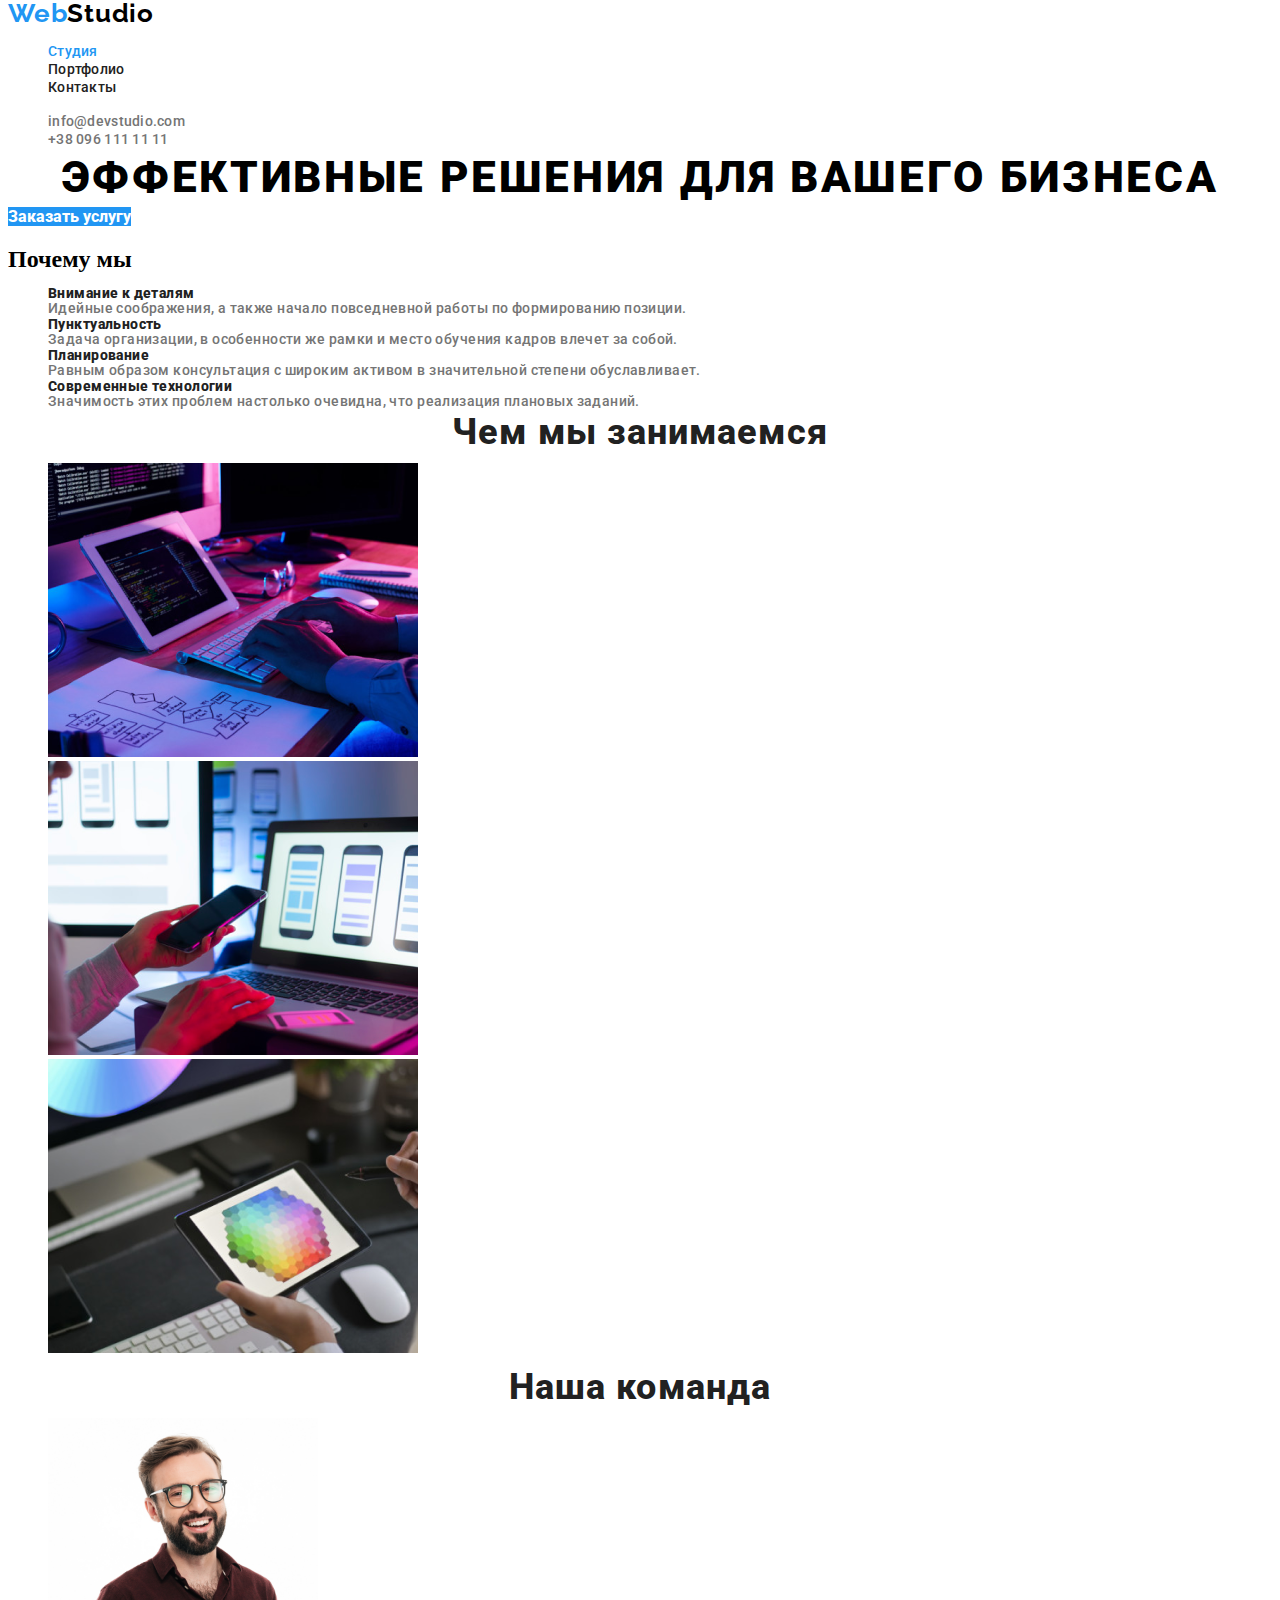
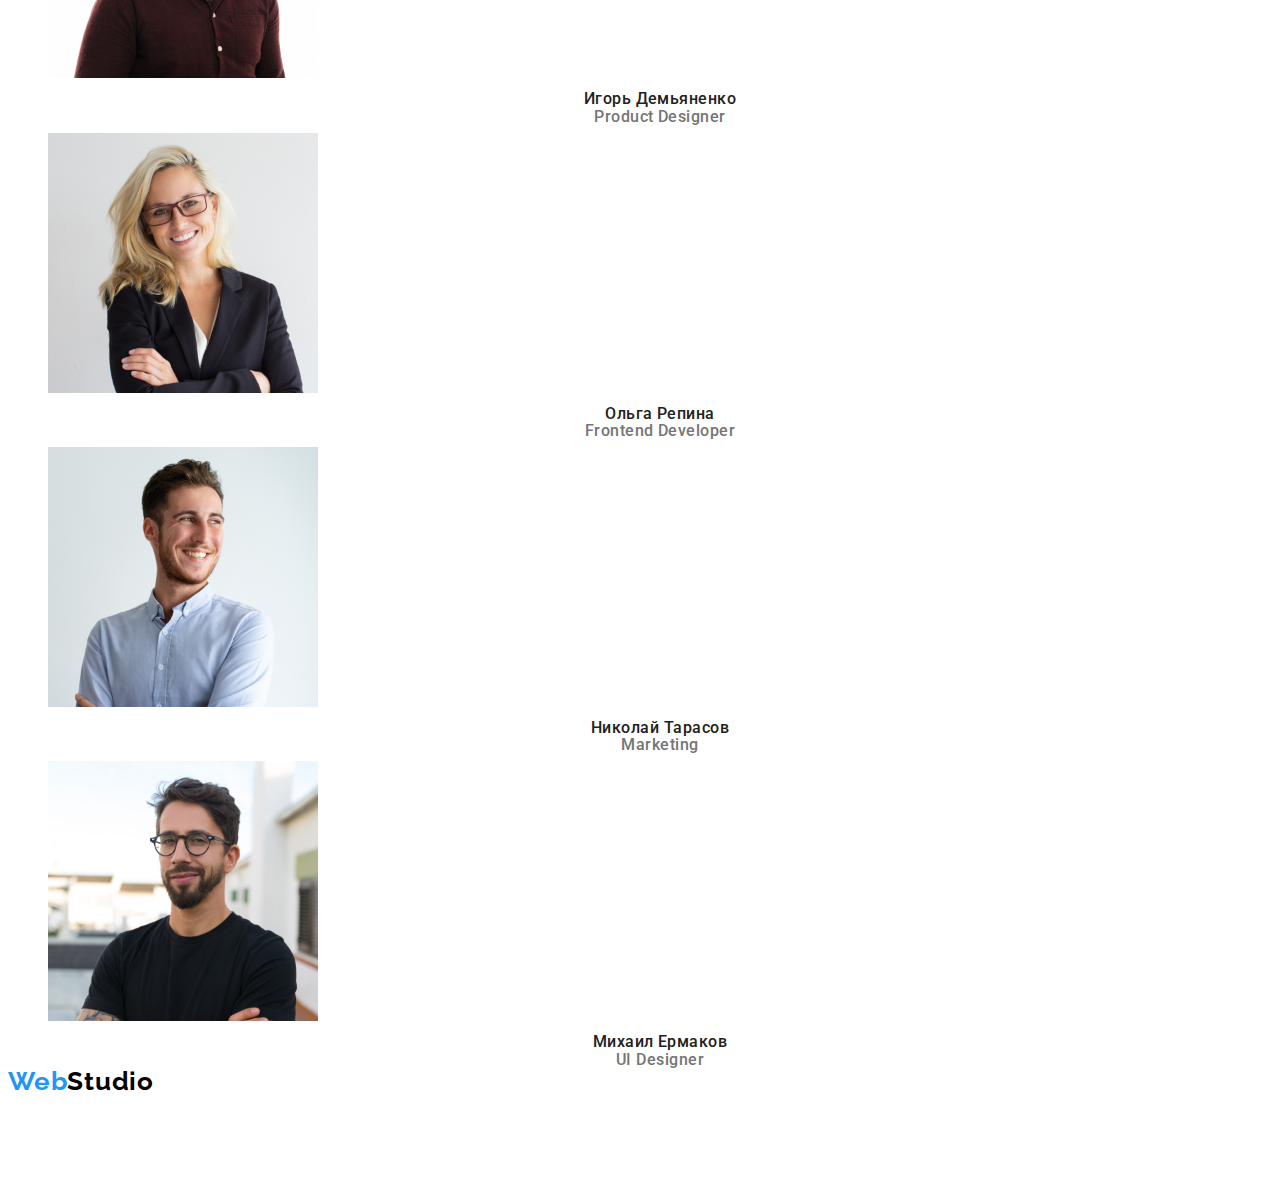
==== index.html @ 5e472668 "Исправляет ошибки хтмл" ====
<!DOCTYPE html>
<html lang="ru">
<head>
    <meta charset="UTF-8">
    <meta name="viewport" content="width=device-width, initial-scale=1.0">
    <title>WebStudio</title>
    <link rel="preconnect" href="https://fonts.gstatic.com">
    <link href="https://fonts.googleapis.com/css2?family=Raleway:wght@700&family=Roboto:wght@500;700;900&display=swap"
        rel="stylesheet">
    <link rel="stylesheet" href="./css/styles.css">
</head>

<body class="body">
    
    <header class="header">
        <nav class="navigation">
        <a href="#" class="logo"> <span class="logo-web">Web</span>Studio</a>
        <ul class="navigation-list">
        <li class="navigation-list-item"><a class="navigation-list-item-link current" href="#">Студия</a></li>
        <li class="navigation-list-item"><a class="navigation-list-item-link" href="./portfolio.html">Портфолио</a></li>
        <li class="navigation-list-item"><a class="navigation-list-item-link" href="#">Контакты</a></li>
    </ul>
    </nav>

        <ul class="contacts-list">
             <li class="contacts-list-item"><a class="contacts-list-item-link" href="mailto:info@devstudio.com">info@devstudio.com</a></li>
             <li class="contacts-list-item"><a class="contacts-list-item-link" href="tel:+380961111111">+38 096 111 11 11</a></li>
        </ul>
        
    </header> 

    <main>
        
        <!--hero-->
        <section class="hero">
            <h1 class="hero-title">Эффективные решения для вашего бизнеса</h1>
            <a class="hero-link button" href="#">Заказать услугу</a>
        </section>

        
        <section class="about">
            <h2 class="about-title">Почему мы</h2>
            <ul class="about-list">
            <li class="about-list-item"> <h3 class="about-list-item-title">Внимание к деталям</h3>
             <p class="about-list-item-discription">Идейные соображения, а также начало повседневной работы по формированию позиции.</p>
            </li>

           <li class="about-list-item"> <h3 class="about-list-item-title">Пунктуальность</h3>
             <p class="about-list-item-discription">Задача организации, в особенности же рамки и место обучения кадров влечет за собой.</p>
            </li>

            <li class="about-list-item"> <h3 class="about-list-item-title">Планирование</h3>
             <p class="about-list-item-discription">Равным образом консультация с широким активом в значительной степени обуславливает.</p>
            </li>

            <li class="about-list-item"> <h3 class="about-list-item-title">Современные технологии</h3>
             <p class="about-list-item-discription">Значимость этих проблем настолько очевидна, что реализация плановых заданий.</p>
            </li>
            </ul>
        </section>

        <!--чем мы занимаемся-->
        <section class="works">
            <h2 class="works-title">Чем мы занимаемся</h2>
        <ul class="works-list">
            <li class="works-list-item"><img src="./img/планшет+клава.png" alt="Человек печатает на клавиатуре" width="370" height="294"></li>
            <li class="works-list-item"><img src="./img/ноут.png" alt="Человек работает с ноутбуком и смартфоном" width="370" height="294"></li>
            <li class="works-list-item"><img src="./img/планшет.png" alt="Человек работает с планшетом" width="370" height="294"></li>
        </ul>
        </section>

        <!--Наша команда-->
        <section class="team">
            <h2 class="team-title">Наша команда</h2>
            <ul class="team-list">
                <li class="team-list-item">
                    <img src="./img/team/ИгорьДемьяненко.jpg" alt="Игорь Демьяненко" width="270" height="260">
                <h3 class="team-member">Игорь Демьяненко</h3>
                <p class="team-member-discriptin">Product Designer</p>
            </li>
                <li class="team-list-item"><img src="./img/team/ОльгаРепина.jpg" alt="Ольга Репина" width="270" height="260">
                <h3 class="team-member">Ольга Репина</h3>
                <p class="team-member-discriptin">Frontend Developer</p>
            </li>
                <li class="team-list-item"><img src="./img/team/НиколайТарасов.jpg" alt="Николай Тарасов" width="270" height="260">
                <h3 class="team-member">Николай Тарасов</h3>
                <p class="team-member-discriptin">Marketing</p>
            </li>
            <li class="team-list-item"><img src="./img/team/МихаилЕрмаков.jpg" alt="Михаил Ермаков" width="270" height="260">
                <h3 class="team-member">Михаил Ермаков</h3>
                <p class="team-member-discriptin">UI Designer</p>
            </li>
            </ul>
        </section>
    </main>

    <footer class="footer">
        <a class="logo" href="#"> <span class="logo-web">Web</span>Studio</a>

        <address class="address">
            <p class="address-discription">г. Киев, пр-т Леси Украинки, 26</p>
            <ul class="address-list">
            <li class="address-list-item"><a class="address-link" href="mailto:info@example.com">info@example.com</a></li>
            <li class="address-list-item"><a class="address-link" href="tel:+380991111111">+38 099 111 11 11</a></li>
            </ul>
    </address>
    </footer>

    
</body>
</html>
---- css/styles.css ----
/*----------------------------------------------Studio------------------*/

.body {
}

ul {
  list-style: none;
}

a {
  text-decoration: none;
}

/*BUTTON*/
.hero-link.button {
  color: #ffffff;
  background-color: #2196f3;
}

.filter-botton {
  font-family: Roboto;
  font-weight: 500;
  font-size: 16px;
  line-height: 1, 62px;
  text-align: center;
  letter-spacing: 0.03em;
  color: #212121;
  background-color: #f5f4fa;
}

.filter-botton:hover,
.filter-botton:focus {
  color: #ffffff;
  background-color: #2196f3;
}
/*---HEADER---*/

.main-header {
}

.navigation {
}

.logo {
  font-family: Raleway;
  font-weight: 700;
  font-size: 26px;
  line-height: 1.19px;
  letter-spacing: 0.03em;
  color: #000000;
}

.logo-web {
  color: #2196f3;
}

.navigation-list {
}

.navigation-list-item {
}

.navigation-list-item-link {
  font-family: Roboto;
  font-weight: 500;
  font-size: 14px;
  line-height: 1.14px;
  letter-spacing: 0.02em;
  color: #212121;
}
.navigation-list-item-link:hover,
.navigation-list-item-link:focus,
.address-link:hover,
.address-link:focus {
  color: #2196f3;
}

.navigation-list-item-link.current {
  color: #2196f3;
}

.contacts-list {
}

.contacts-list-item {
}

.contacts-list-item-link {
  font-family: Roboto;
  font-weight: 500;
  font-size: 14px;
  line-height: 1.14px;
  letter-spacing: 0.02em;
  color: #757575;
}
.contacts-list-item-link:hover,
.contacts-list-item-link:focus {
  color: #2196f3;
}
/*---HEADER END---*/

/*HERO*/
.hero {
}

.hero-title {
  font-family: Roboto;
  font-weight: 900;
  font-size: 44px;
  line-height: 1.36px;

  text-align: center;
  letter-spacing: 0.06em;
  text-transform: uppercase;
  /*color: #ffffff;*/
}

.hero-link {
  font-family: Roboto;
  font-weight: 800;
  font-size: 16px;
  line-height: 1.87px;

  /*color: #ffffff;*/
}
/*HERO END*/

/*ABOUT*/
.about {
}

.about-title {
}

.about-list {
}

.about-list-item {
}

.about-list-item-title {
  font-family: Roboto;
  font-weight: 800;
  font-size: 14px;
  line-height: 1.14px;
  letter-spacing: 0.03em;
  color: #212121;
}

.about-list-item-discription {
  font-family: Roboto;
  font-weight: 500;
  font-size: 14px;
  line-height: 1.71px;
  letter-spacing: 0.03em;
  color: #757575;
}
/*ABOUT END*/

/*---WORKS---*/
.works {
}

.works-title {
  font-family: Roboto;
  font-weight: 800;
  font-size: 36px;
  line-height: 1.16px;
  text-align: center;
  letter-spacing: 0.03em;
  color: #212121;
}

.works-list {
}

.works-list-item {
}
/*---WORKS END---*/

/*---TEAM---*/
.team {
}

.team-title {
  font-family: Roboto;
  font-weight: 800;
  font-size: 36px;
  line-height: 1.17px;
  text-align: center;
  letter-spacing: 0.03em;
  color: #212121;
}

.team-list {
}

.team-list-item {
}

.team-member {
  font-family: Roboto;
  font-weight: 500;
  font-size: 16px;
  line-height: 1.19px;
  text-align: center;
  letter-spacing: 0.03em;
  color: #212121;
}

.team-member-discriptin {
  font-family: Roboto;
  font-weight: 500;
  font-size: 16px;
  line-height: 1.19px;
  text-align: center;
  letter-spacing: 0.03em;
  color: #757575;
}
/*---TEAM END---*/

/*---FOOTER---*/

.footer {
}

.address {
}

.address-discription {
  font-family: Roboto;
  font-weight: 500;
  font-size: 14px;
  line-height: 1.71px;
  letter-spacing: 0.03em;
  color: #ffffff;
}

.address-list {
}

.address-list-item {
}

.address-link {
  font-family: Roboto;
  font-weight: 500;
  font-size: 14px;
  line-height: 1.71pxpx;
  letter-spacing: 0.03em;
  color: rgba(255, 255, 255, 0.6);
}
/*---FOOTER END---*/

/*----------------------------------------------STUDIO END------------------*/

/*-----------------------------------PORTFOLIO--------------------*/

/*--PROJECTS--*/

.projects-list {
}

.projects-list-item {
}

.projects-list-title {
  font-family: Roboto;
  font-weight: 800;
  font-size: 18px;
  line-height: 2px;
  letter-spacing: 0.06em;

  color: #212121;
}

.projects-list-discription {
  font-family: Roboto;
  font-weight: 500;
  font-size: 16px;
  line-height: 1.87px;
  letter-spacing: 0.03em;

  color: #757575;
}
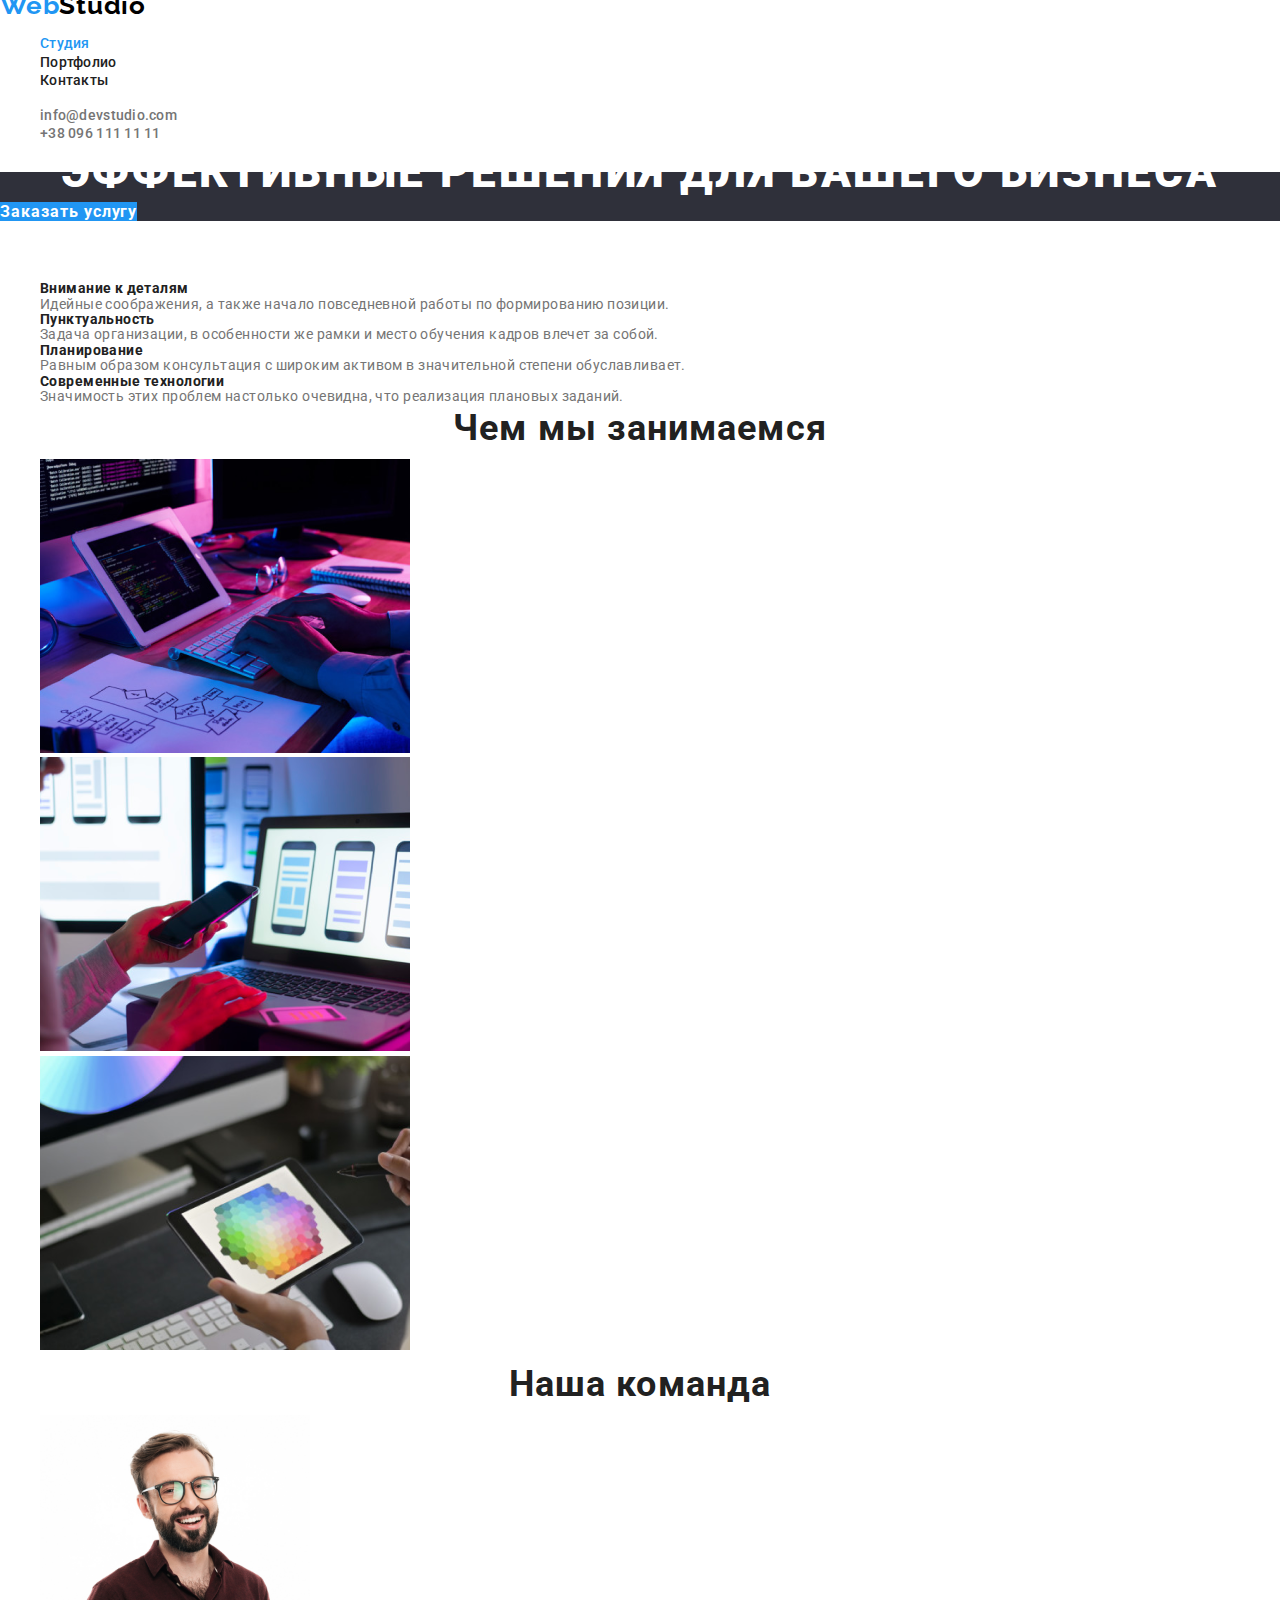
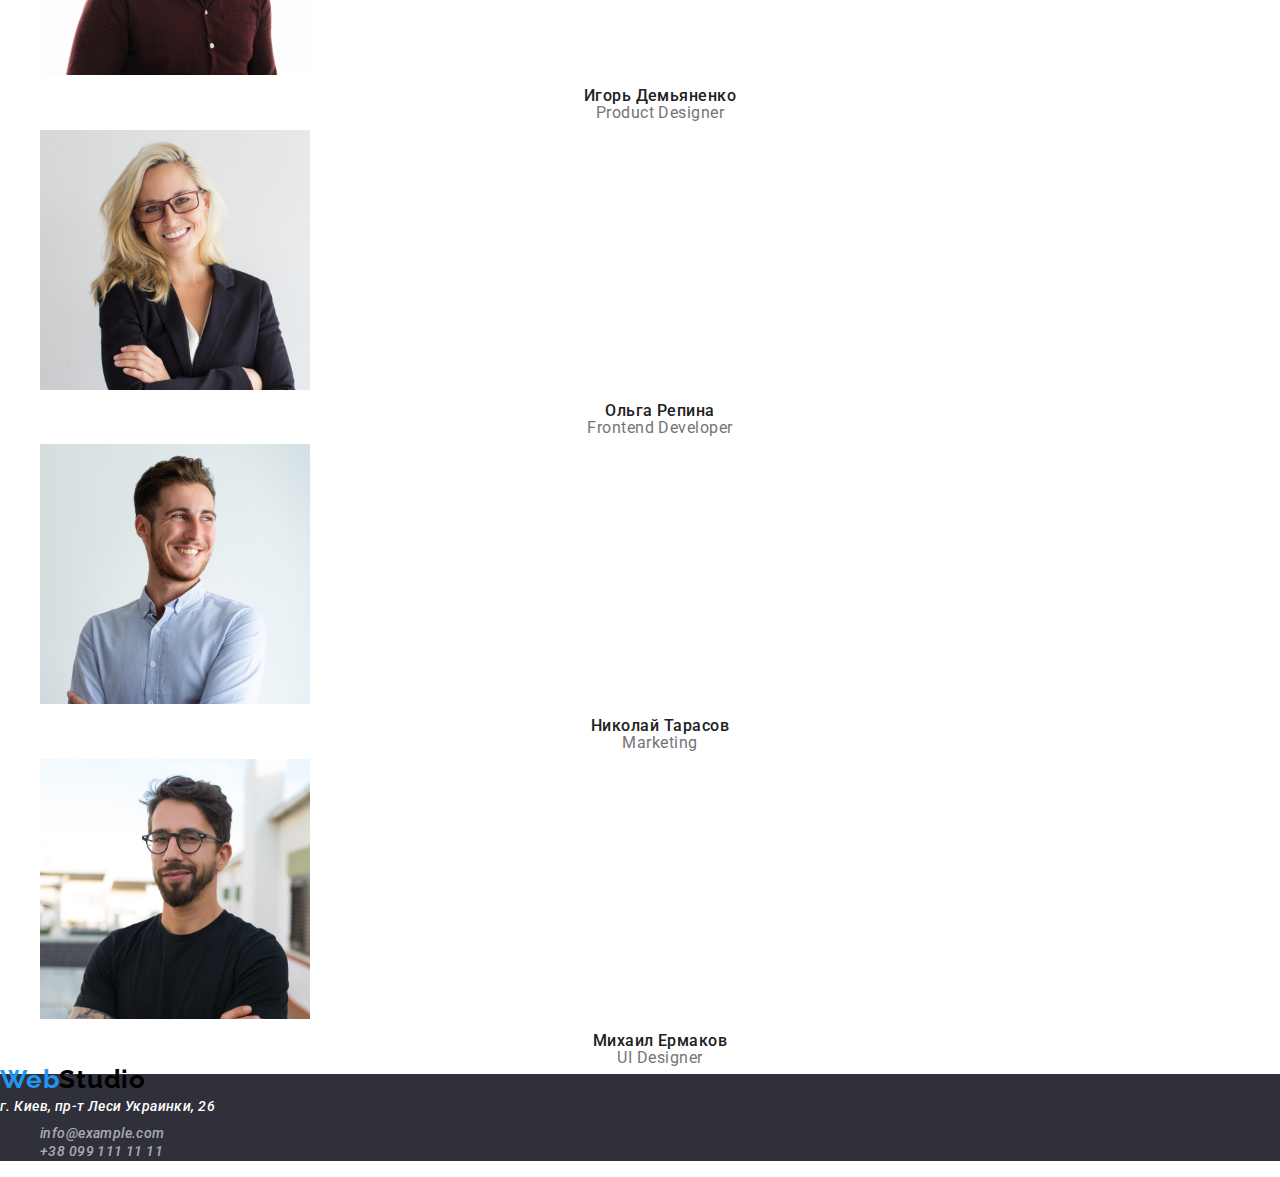
==== commit d75a2971: "Правка 1" ====
--- a/index.html
+++ b/index.html
@@ -8,6 +8,7 @@
     <link href="https://fonts.googleapis.com/css2?family=Raleway:wght@700&family=Roboto:wght@500;700;900&display=swap"
         rel="stylesheet">
     <link rel="stylesheet" href="./css/styles.css">
+    <link rel="stylesheet" href="https://cdnjs.cloudflare.com/ajax/libs/modern-normalize/1.0.0/modern-normalize.css">
 </head>
 
 <body class="body">
--- a/css/styles.css
+++ b/css/styles.css
@@ -1,4 +1,11 @@
 /*----------------------------------------------Studio------------------*/
+
+:root {
+  --primery-white: #ffffff;
+  --primery-black: #212121;
+  --primery-blue: #2196f3;
+  --primery-grey: #757575;
+}
 
 .body {
 }
@@ -13,8 +20,15 @@
 
 /*BUTTON*/
 .hero-link.button {
-  color: #ffffff;
-  background-color: #2196f3;
+  font-family: Roboto;
+  font-weight: 700;
+  font-size: 16px;
+  line-height: 1.87px;
+  color: var(--primery-white);
+  background-color: var(--primery-blue);
+  align-items: center;
+  text-align: center;
+  letter-spacing: 0.06em;
 }
 
 .filter-botton {
@@ -24,14 +38,14 @@
   line-height: 1, 62px;
   text-align: center;
   letter-spacing: 0.03em;
-  color: #212121;
+  color: var(--primery-black);
   background-color: #f5f4fa;
 }
 
 .filter-botton:hover,
 .filter-botton:focus {
-  color: #ffffff;
-  background-color: #2196f3;
+  color: var(--primery-white);
+  background-color: var(--primery-blue);
 }
 /*---HEADER---*/
 
@@ -51,7 +65,7 @@
 }
 
 .logo-web {
-  color: #2196f3;
+  color: var(--primery-blue);
 }
 
 .navigation-list {
@@ -66,17 +80,17 @@
   font-size: 14px;
   line-height: 1.14px;
   letter-spacing: 0.02em;
-  color: #212121;
+  color: var(--primery-black);
 }
 .navigation-list-item-link:hover,
 .navigation-list-item-link:focus,
 .address-link:hover,
 .address-link:focus {
-  color: #2196f3;
+  color: var(--primery-blue);
 }
 
 .navigation-list-item-link.current {
-  color: #2196f3;
+  color: var(--primery-blue);
 }
 
 .contacts-list {
@@ -91,16 +105,17 @@
   font-size: 14px;
   line-height: 1.14px;
   letter-spacing: 0.02em;
-  color: #757575;
+  color: var(--primery-grey);
 }
 .contacts-list-item-link:hover,
 .contacts-list-item-link:focus {
-  color: #2196f3;
+  color: var(--primery-blue);
 }
 /*---HEADER END---*/
 
 /*HERO*/
 .hero {
+  background-color: #2f303a;
 }
 
 .hero-title {
@@ -112,7 +127,7 @@
   text-align: center;
   letter-spacing: 0.06em;
   text-transform: uppercase;
-  /*color: #ffffff;*/
+  color: #ffffff;
 }
 
 .hero-link {
@@ -121,7 +136,7 @@
   font-size: 16px;
   line-height: 1.87px;
 
-  /*color: #ffffff;*/
+  /*color: var(--primery-white);*/
 }
 /*HERO END*/
 
@@ -130,6 +145,7 @@
 }
 
 .about-title {
+  color: var(--primery-white);
 }
 
 .about-list {
@@ -140,20 +156,20 @@
 
 .about-list-item-title {
   font-family: Roboto;
-  font-weight: 800;
+  font-weight: 700;
   font-size: 14px;
   line-height: 1.14px;
   letter-spacing: 0.03em;
-  color: #212121;
+  color: var(--primery-black);
 }
 
 .about-list-item-discription {
   font-family: Roboto;
-  font-weight: 500;
+  font-weight: 400;
   font-size: 14px;
   line-height: 1.71px;
   letter-spacing: 0.03em;
-  color: #757575;
+  color: var(--primery-grey);
 }
 /*ABOUT END*/
 
@@ -163,12 +179,12 @@
 
 .works-title {
   font-family: Roboto;
-  font-weight: 800;
+  font-weight: 700;
   font-size: 36px;
   line-height: 1.16px;
   text-align: center;
   letter-spacing: 0.03em;
-  color: #212121;
+  color: var(--primery-black);
 }
 
 .works-list {
@@ -184,12 +200,12 @@
 
 .team-title {
   font-family: Roboto;
-  font-weight: 800;
+  font-weight: 700;
   font-size: 36px;
   line-height: 1.17px;
   text-align: center;
   letter-spacing: 0.03em;
-  color: #212121;
+  color: var(--primery-black);
 }
 
 .team-list {
@@ -205,23 +221,24 @@
   line-height: 1.19px;
   text-align: center;
   letter-spacing: 0.03em;
-  color: #212121;
+  color: var(--primery-black);
 }
 
 .team-member-discriptin {
   font-family: Roboto;
-  font-weight: 500;
+  font-weight: 400;
   font-size: 16px;
   line-height: 1.19px;
   text-align: center;
   letter-spacing: 0.03em;
-  color: #757575;
+  color: var(--primery-grey);
 }
 /*---TEAM END---*/
 
 /*---FOOTER---*/
 
 .footer {
+  background-color: #2f303a;
 }
 
 .address {
@@ -233,7 +250,7 @@
   font-size: 14px;
   line-height: 1.71px;
   letter-spacing: 0.03em;
-  color: #ffffff;
+  color: var(--primery-white);
 }
 
 .address-list {
@@ -266,20 +283,20 @@
 
 .projects-list-title {
   font-family: Roboto;
-  font-weight: 800;
+  font-weight: 700;
   font-size: 18px;
   line-height: 2px;
   letter-spacing: 0.06em;
 
-  color: #212121;
+  color: var(--primery-black);
 }
 
 .projects-list-discription {
   font-family: Roboto;
-  font-weight: 500;
+  font-weight: 400;
   font-size: 16px;
   line-height: 1.87px;
   letter-spacing: 0.03em;
 
-  color: #757575;
-}
+  color: var(--primery-grey);
+}
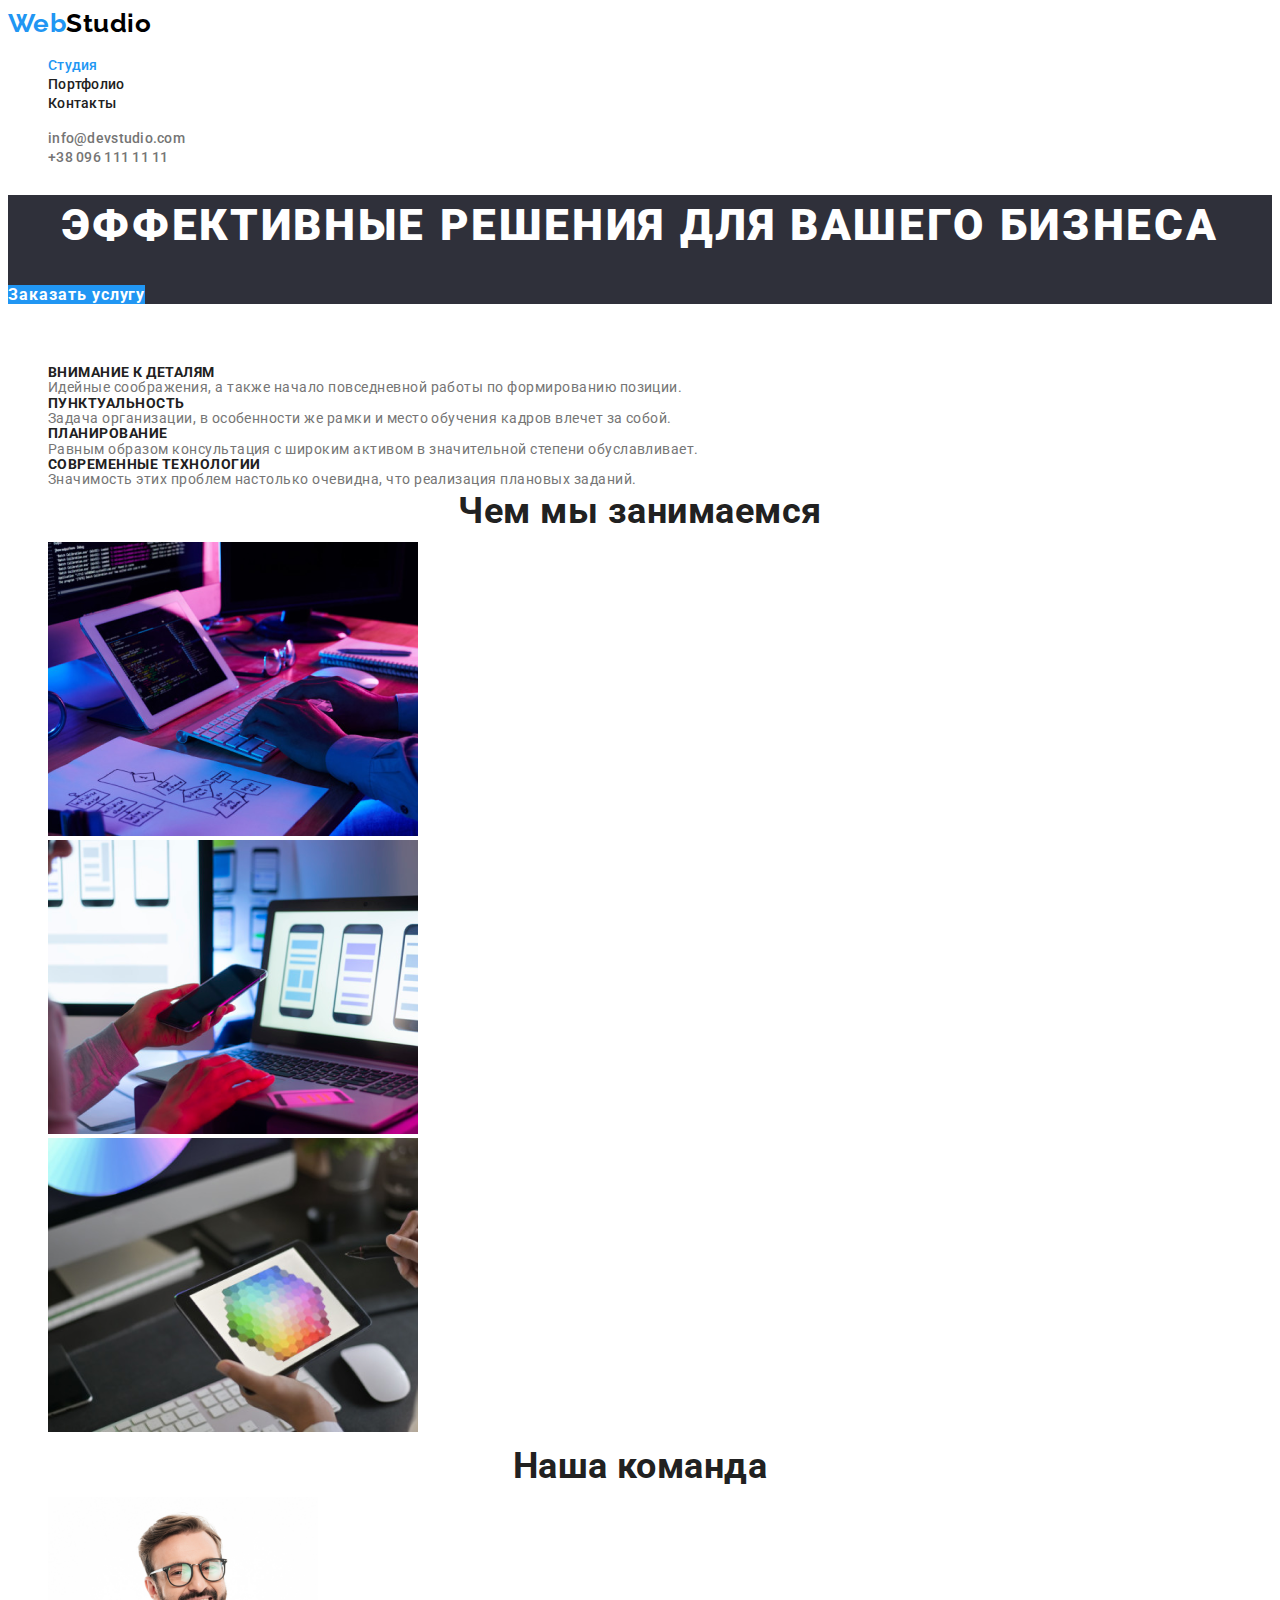
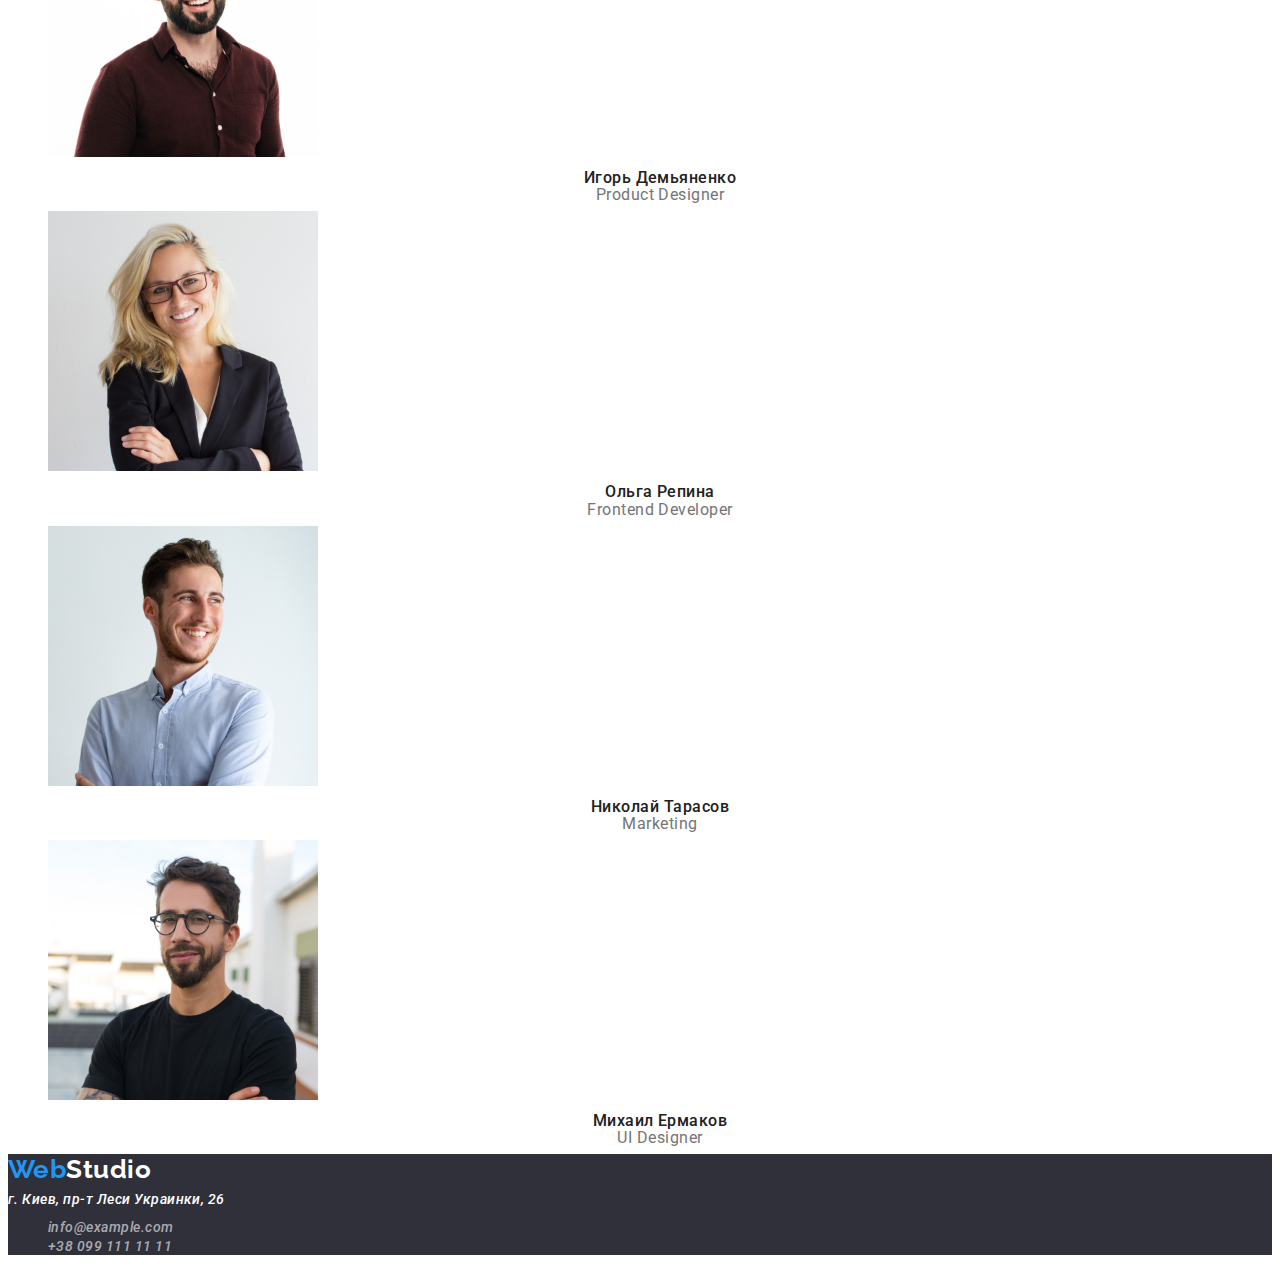
==== commit e7bbb578: "Правка 3" ====
--- a/index.html
+++ b/index.html
@@ -5,10 +5,13 @@
     <meta name="viewport" content="width=device-width, initial-scale=1.0">
     <title>WebStudio</title>
     <link rel="preconnect" href="https://fonts.gstatic.com">
-    <link href="https://fonts.googleapis.com/css2?family=Raleway:wght@700&family=Roboto:wght@500;700;900&display=swap"
+    <link rel="stylesheet" href="https://cdnjs.cloudflare.com/ajax/libs/modern-normalize/1.0.0/modern-normalize.css"
+        integrity="sha512-Zx6MlUMKSVJoQ+83OwhdILe8cSEsCzfqThJd7J/VA2UrK6Ctj85p+xzqfyuNXE5B1k25uUdmJ2OzItbBy9GHAQ=="
+        иcrossorigin="anonymous" />
+    <link rel="preconnect" href="https://fonts.gstatic.com">
+    <link href="https://fonts.googleapis.com/css2?family=Raleway:wght@700&family=Roboto:wght@400;500;700;900&display=swap"
         rel="stylesheet">
     <link rel="stylesheet" href="./css/styles.css">
-    <link rel="stylesheet" href="https://cdnjs.cloudflare.com/ajax/libs/modern-normalize/1.0.0/modern-normalize.css">
 </head>
 
 <body class="body">
@@ -96,7 +99,7 @@
     </main>
 
     <footer class="footer">
-        <a class="logo" href="#"> <span class="logo-web">Web</span>Studio</a>
+        <a class="logo footer" href="#"> <span class="logo-web">Web</span>Studio</a>
 
         <address class="address">
             <p class="address-discription">г. Киев, пр-т Леси Украинки, 26</p>
--- a/css/styles.css
+++ b/css/styles.css
@@ -8,6 +8,8 @@
 }
 
 .body {
+  font-family: Roboto;
+  letter-spacing: 0.03em;
 }
 
 ul {
@@ -20,7 +22,6 @@
 
 /*BUTTON*/
 .hero-link.button {
-  font-family: Roboto;
   font-weight: 700;
   font-size: 16px;
   line-height: 1.87px;
@@ -32,10 +33,9 @@
 }
 
 .filter-botton {
-  font-family: Roboto;
-  font-weight: 500;
-  font-size: 16px;
-  line-height: 1, 62px;
+  font-weight: 500;
+  font-size: 16px;
+  line-height: 1.62px;
   text-align: center;
   letter-spacing: 0.03em;
   color: var(--primery-black);
@@ -59,8 +59,7 @@
   font-family: Raleway;
   font-weight: 700;
   font-size: 26px;
-  line-height: 1.19px;
-  letter-spacing: 0.03em;
+  line-height: 31px;
   color: #000000;
 }
 
@@ -68,6 +67,13 @@
   color: var(--primery-blue);
 }
 
+.logo.footer {
+  font-family: Raleway;
+  font-weight: 700;
+  font-size: 26px;
+  line-height: 31px;
+  color: var(--primery-white);
+}
 .navigation-list {
 }
 
@@ -75,7 +81,6 @@
 }
 
 .navigation-list-item-link {
-  font-family: Roboto;
   font-weight: 500;
   font-size: 14px;
   line-height: 1.14px;
@@ -100,7 +105,6 @@
 }
 
 .contacts-list-item-link {
-  font-family: Roboto;
   font-weight: 500;
   font-size: 14px;
   line-height: 1.14px;
@@ -119,11 +123,9 @@
 }
 
 .hero-title {
-  font-family: Roboto;
   font-weight: 900;
   font-size: 44px;
-  line-height: 1.36px;
-
+  line-height: 60px;
   text-align: center;
   letter-spacing: 0.06em;
   text-transform: uppercase;
@@ -131,7 +133,6 @@
 }
 
 .hero-link {
-  font-family: Roboto;
   font-weight: 800;
   font-size: 16px;
   line-height: 1.87px;
@@ -155,20 +156,17 @@
 }
 
 .about-list-item-title {
-  font-family: Roboto;
   font-weight: 700;
   font-size: 14px;
   line-height: 1.14px;
-  letter-spacing: 0.03em;
-  color: var(--primery-black);
+  color: var(--primery-black);
+  text-transform: uppercase;
 }
 
 .about-list-item-discription {
-  font-family: Roboto;
   font-weight: 400;
   font-size: 14px;
   line-height: 1.71px;
-  letter-spacing: 0.03em;
   color: var(--primery-grey);
 }
 /*ABOUT END*/
@@ -178,12 +176,10 @@
 }
 
 .works-title {
-  font-family: Roboto;
   font-weight: 700;
   font-size: 36px;
   line-height: 1.16px;
   text-align: center;
-  letter-spacing: 0.03em;
   color: var(--primery-black);
 }
 
@@ -199,12 +195,10 @@
 }
 
 .team-title {
-  font-family: Roboto;
   font-weight: 700;
   font-size: 36px;
   line-height: 1.17px;
   text-align: center;
-  letter-spacing: 0.03em;
   color: var(--primery-black);
 }
 
@@ -215,22 +209,18 @@
 }
 
 .team-member {
-  font-family: Roboto;
   font-weight: 500;
   font-size: 16px;
   line-height: 1.19px;
   text-align: center;
-  letter-spacing: 0.03em;
   color: var(--primery-black);
 }
 
 .team-member-discriptin {
-  font-family: Roboto;
   font-weight: 400;
   font-size: 16px;
   line-height: 1.19px;
   text-align: center;
-  letter-spacing: 0.03em;
   color: var(--primery-grey);
 }
 /*---TEAM END---*/
@@ -245,11 +235,9 @@
 }
 
 .address-discription {
-  font-family: Roboto;
   font-weight: 500;
   font-size: 14px;
   line-height: 1.71px;
-  letter-spacing: 0.03em;
   color: var(--primery-white);
 }
 
@@ -260,11 +248,9 @@
 }
 
 .address-link {
-  font-family: Roboto;
   font-weight: 500;
   font-size: 14px;
   line-height: 1.71pxpx;
-  letter-spacing: 0.03em;
   color: rgba(255, 255, 255, 0.6);
 }
 /*---FOOTER END---*/
@@ -282,7 +268,6 @@
 }
 
 .projects-list-title {
-  font-family: Roboto;
   font-weight: 700;
   font-size: 18px;
   line-height: 2px;
@@ -292,11 +277,8 @@
 }
 
 .projects-list-discription {
-  font-family: Roboto;
   font-weight: 400;
   font-size: 16px;
   line-height: 1.87px;
-  letter-spacing: 0.03em;
-
-  color: var(--primery-grey);
-}
+  color: var(--primery-grey);
+}
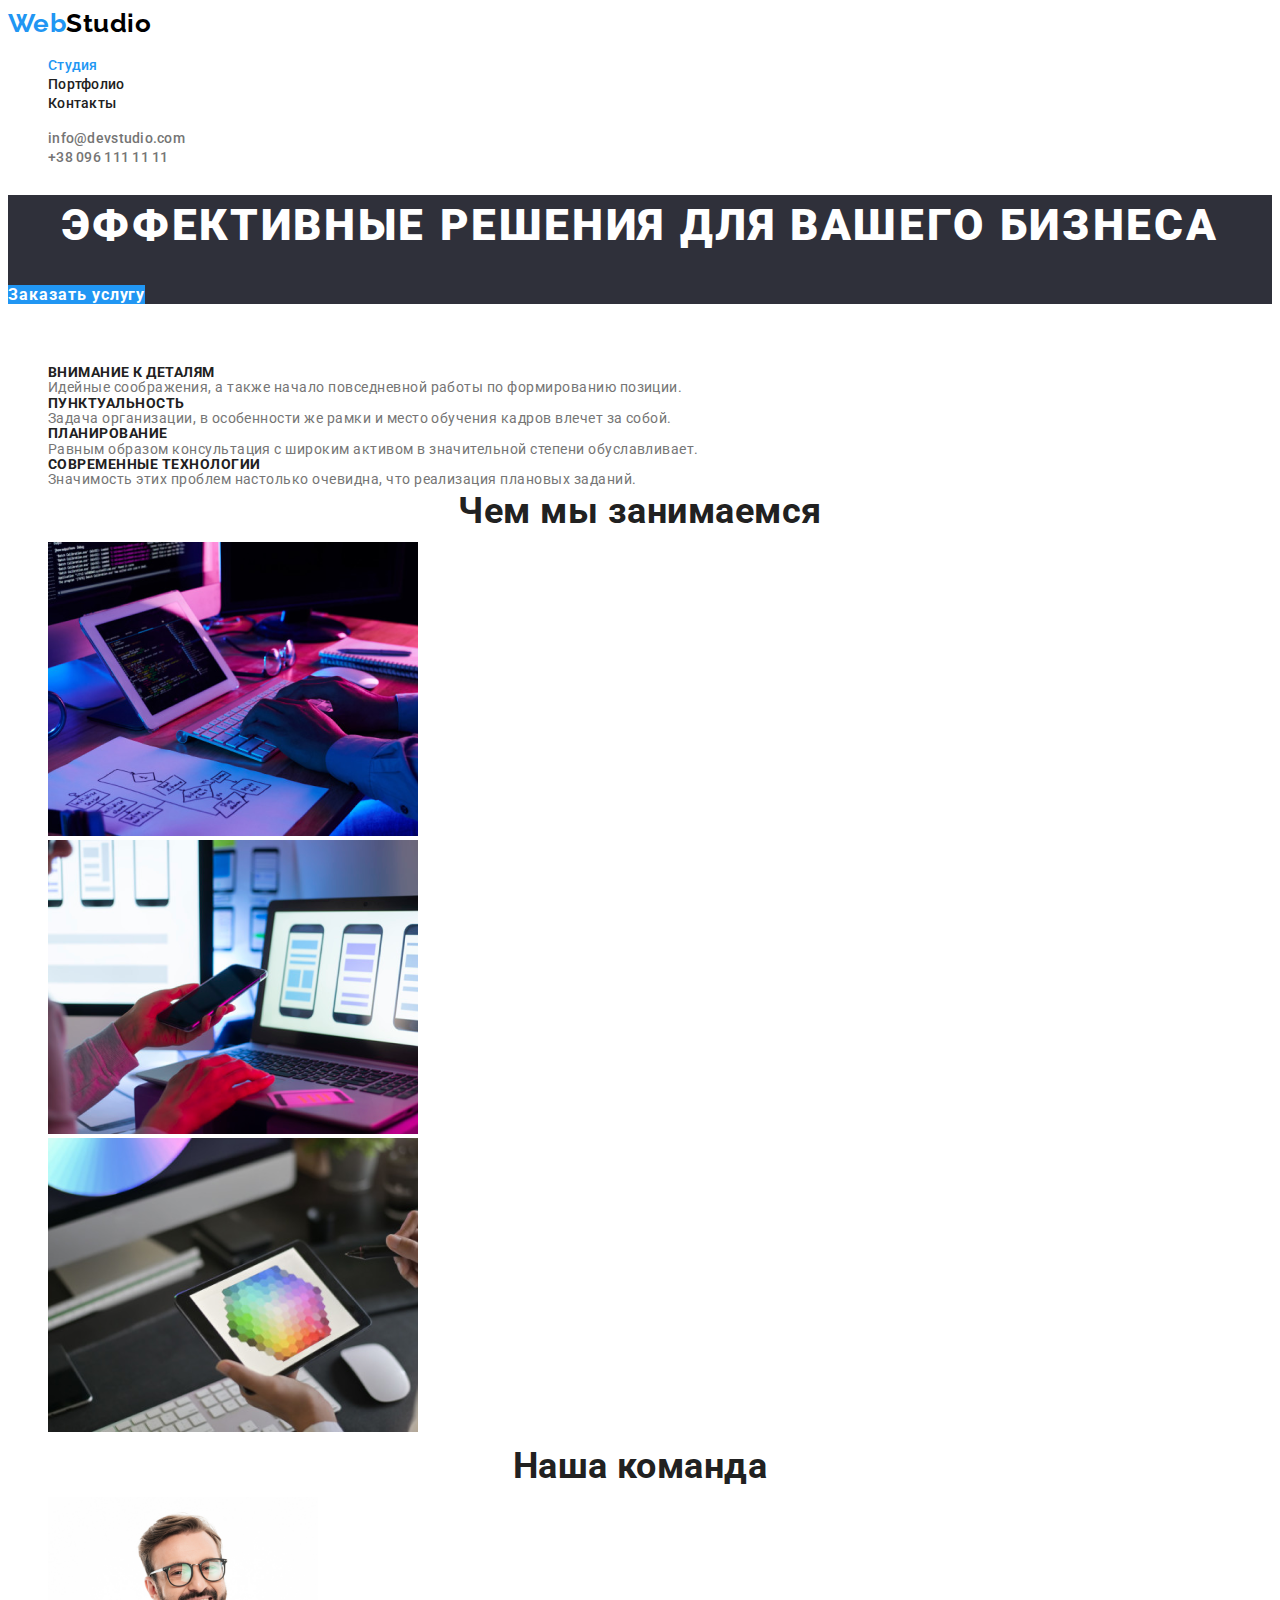
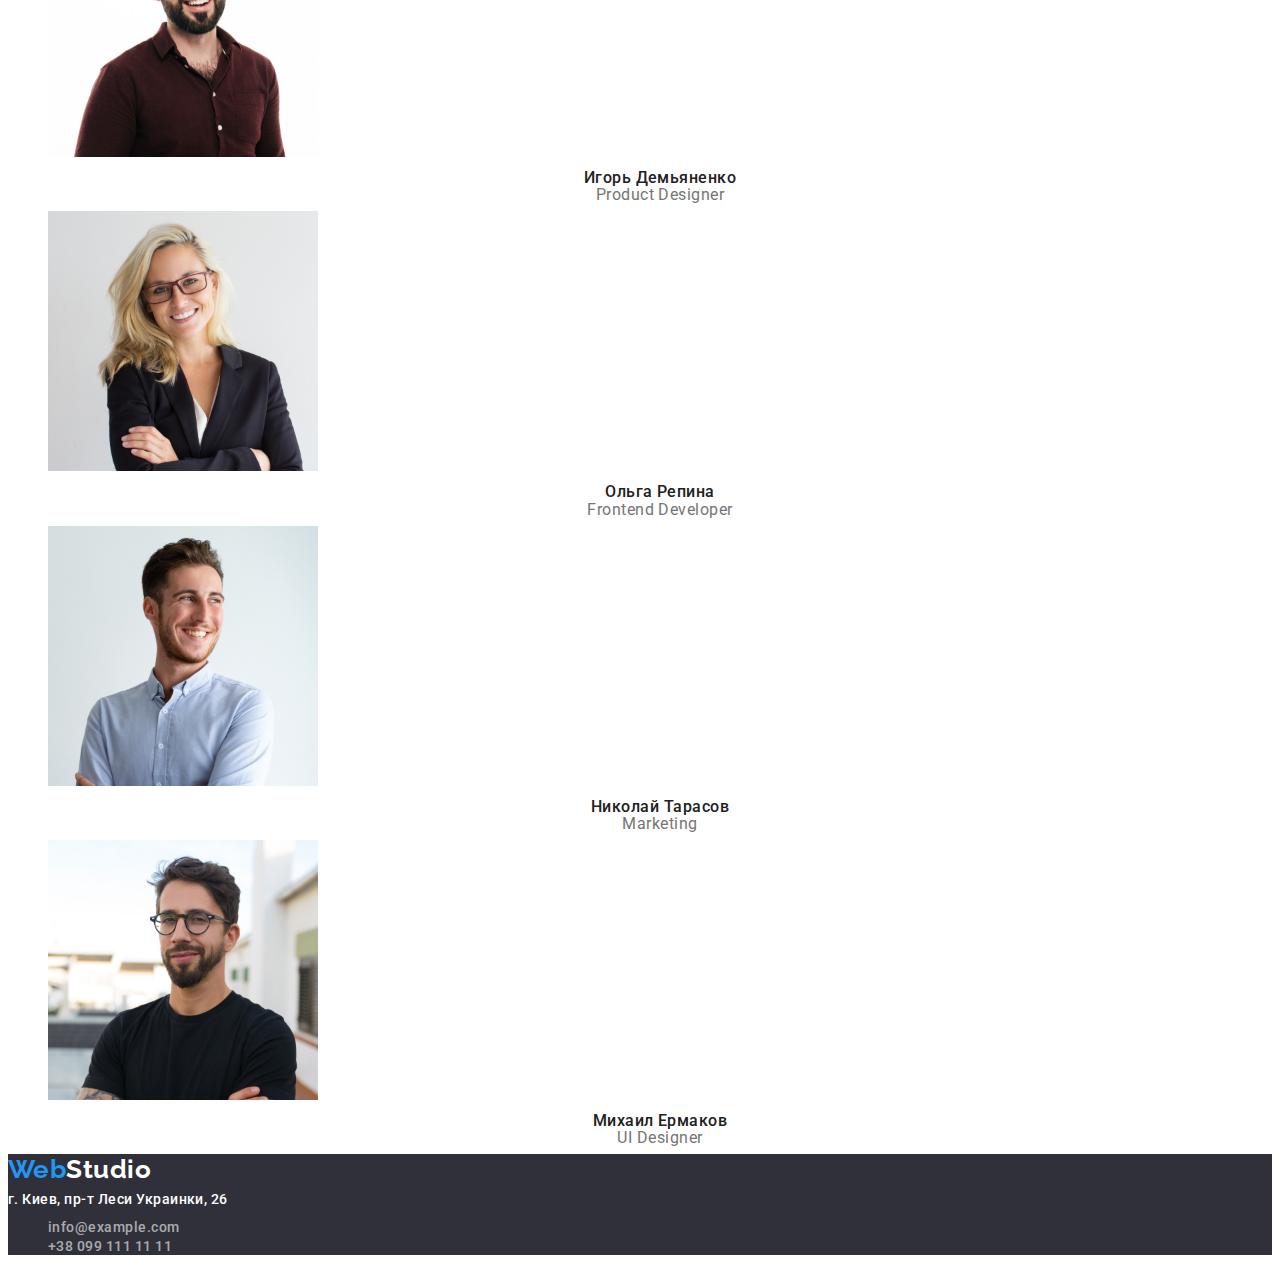
==== commit 4db3744f: "Правка 4" ====
--- a/index.html
+++ b/index.html
@@ -6,8 +6,7 @@
     <title>WebStudio</title>
     <link rel="preconnect" href="https://fonts.gstatic.com">
     <link rel="stylesheet" href="https://cdnjs.cloudflare.com/ajax/libs/modern-normalize/1.0.0/modern-normalize.css"
-        integrity="sha512-Zx6MlUMKSVJoQ+83OwhdILe8cSEsCzfqThJd7J/VA2UrK6Ctj85p+xzqfyuNXE5B1k25uUdmJ2OzItbBy9GHAQ=="
-        иcrossorigin="anonymous" />
+        integrity="sha512-Zx6MlUMKSVJoQ+83OwhdILe8cSEsCzfqThJd7J/VA2UrK6Ctj85p+xzqfyuNXE5B1k25uUdmJ2OzItbBy9GHAQ=="/>
     <link rel="preconnect" href="https://fonts.gstatic.com">
     <link href="https://fonts.googleapis.com/css2?family=Raleway:wght@700&family=Roboto:wght@400;500;700;900&display=swap"
         rel="stylesheet">
--- a/css/styles.css
+++ b/css/styles.css
@@ -232,6 +232,7 @@
 }
 
 .address {
+  font-style: normal;
 }
 
 .address-discription {
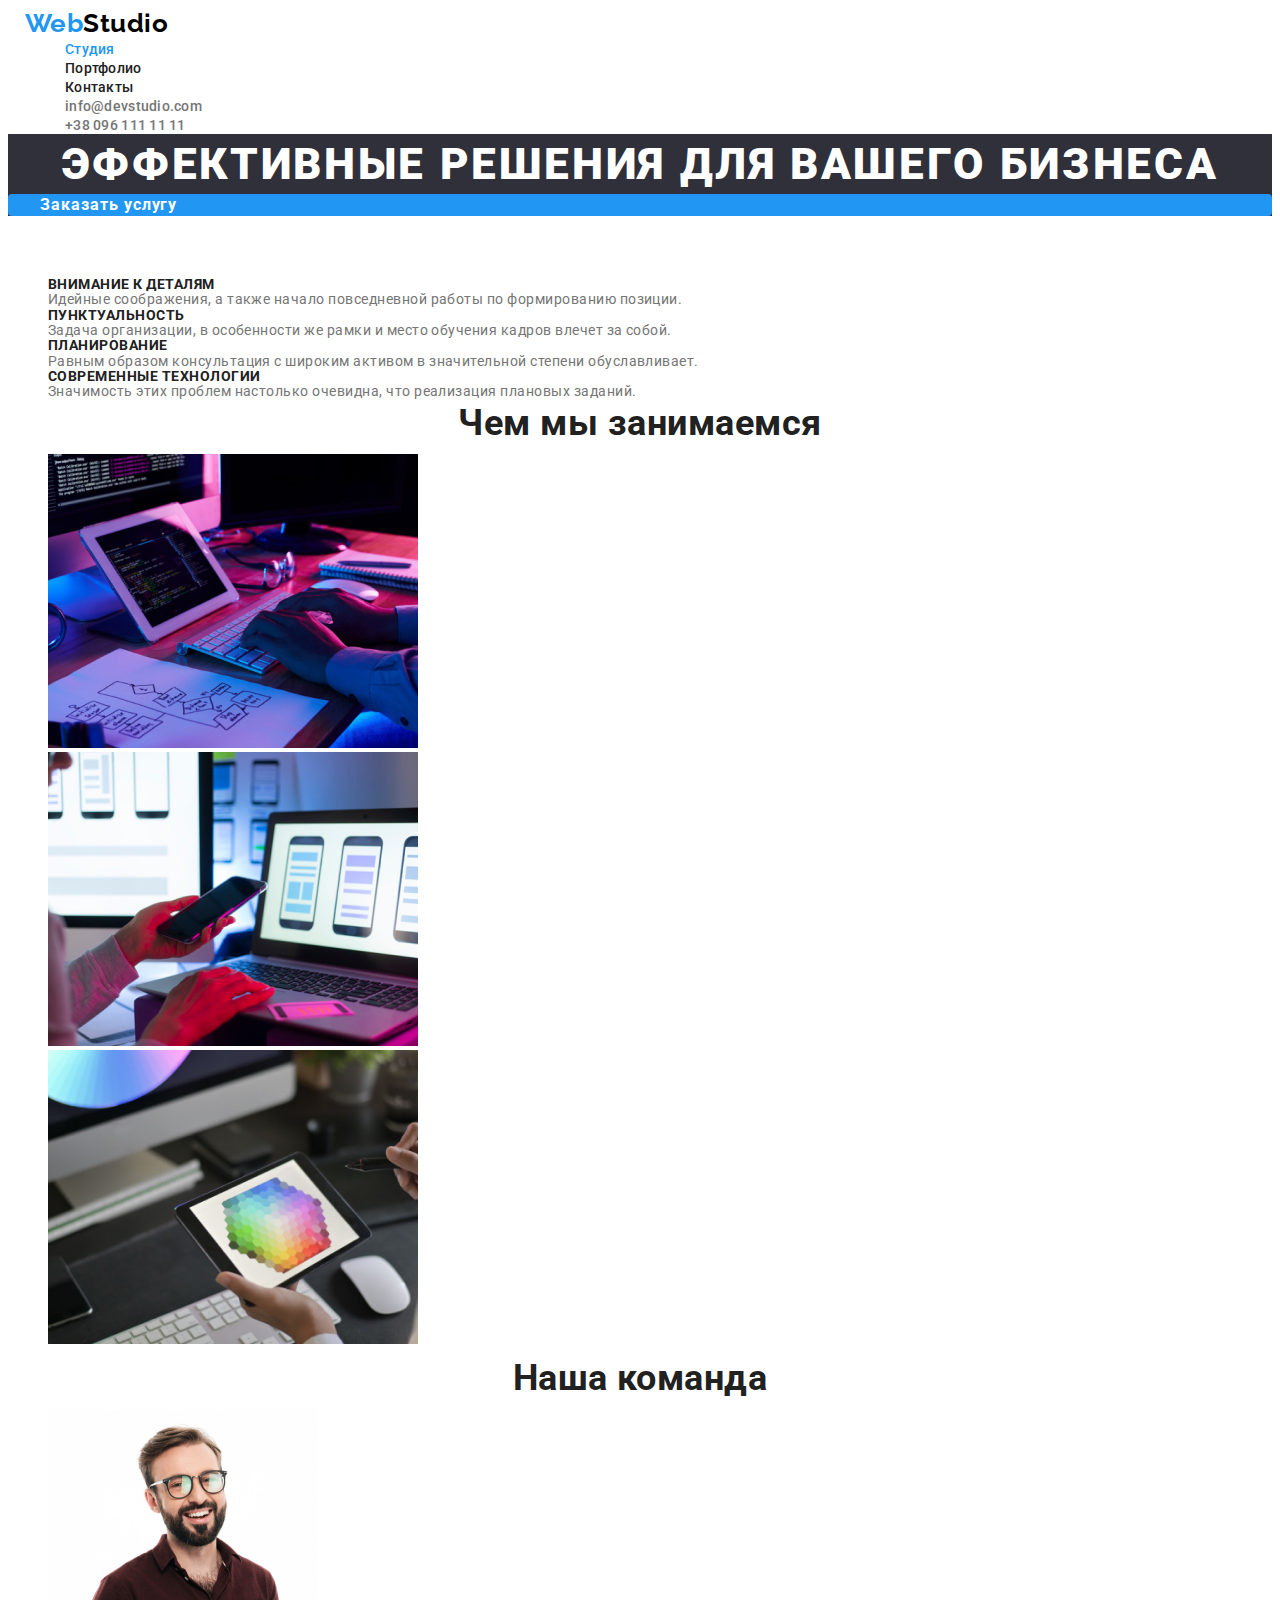
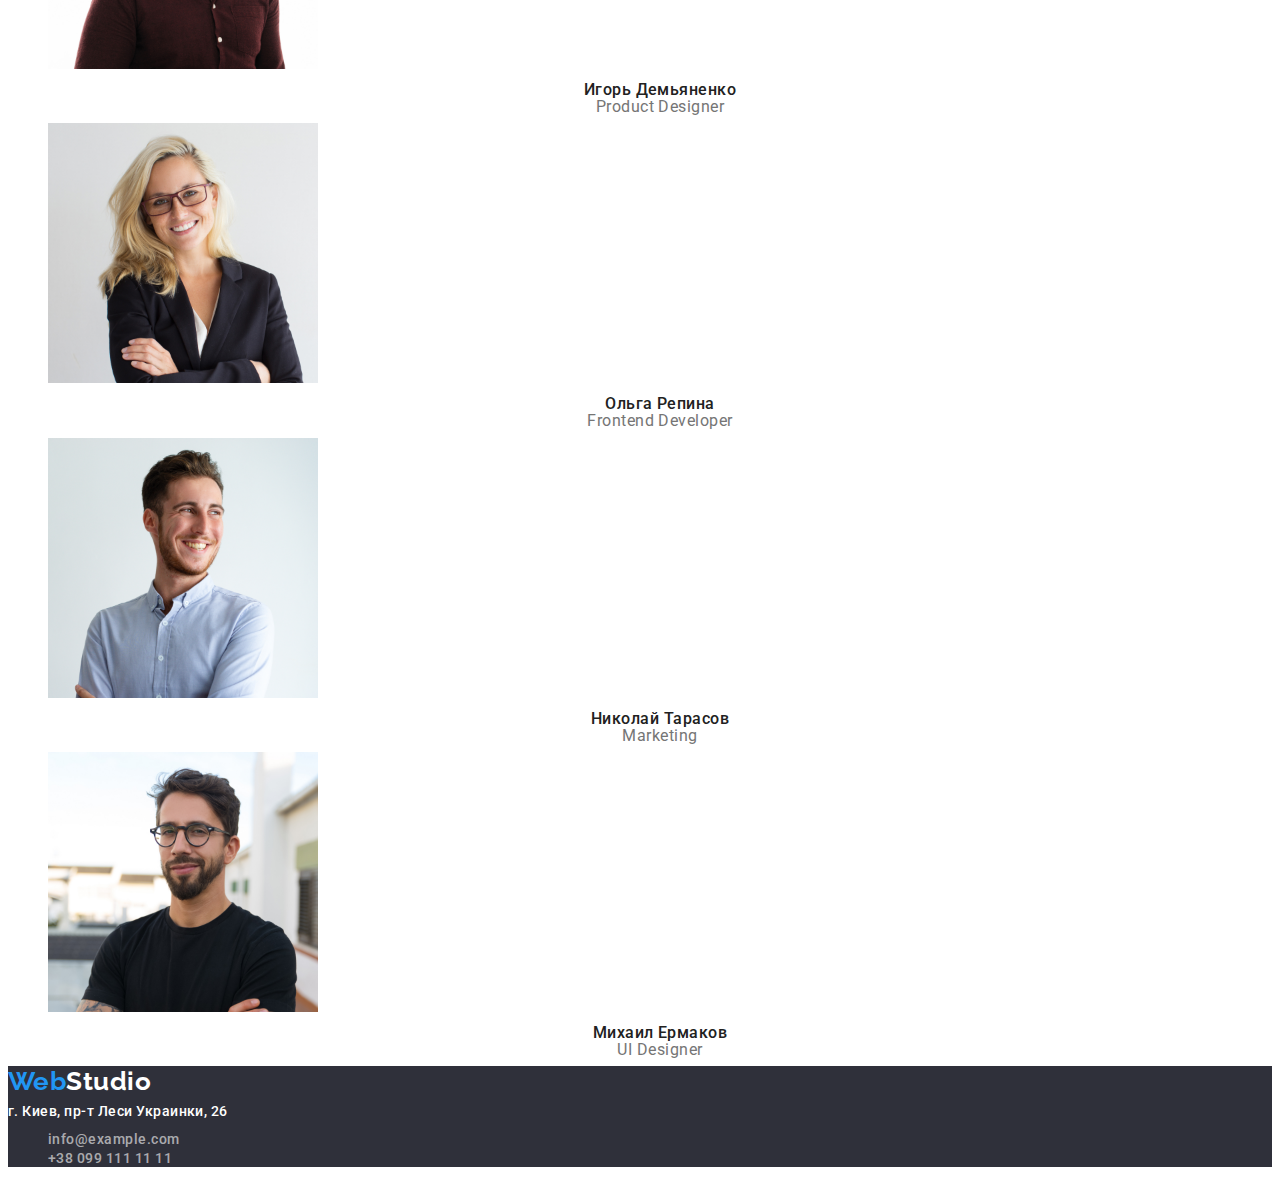
==== commit 930d97f4: "3р" ====
--- a/index.html
+++ b/index.html
@@ -15,21 +15,25 @@
 
 <body class="body">
     
-    <header class="header">
-        <nav class="navigation">
+    <header class="main-header">
+        <div class="container">
+            
+        <nav>
         <a href="#" class="logo"> <span class="logo-web">Web</span>Studio</a>
+        
         <ul class="navigation-list">
         <li class="navigation-list-item"><a class="navigation-list-item-link current" href="#">Студия</a></li>
         <li class="navigation-list-item"><a class="navigation-list-item-link" href="./portfolio.html">Портфолио</a></li>
         <li class="navigation-list-item"><a class="navigation-list-item-link" href="#">Контакты</a></li>
+        
     </ul>
     </nav>
-
+    
         <ul class="contacts-list">
              <li class="contacts-list-item"><a class="contacts-list-item-link" href="mailto:info@devstudio.com">info@devstudio.com</a></li>
              <li class="contacts-list-item"><a class="contacts-list-item-link" href="tel:+380961111111">+38 096 111 11 11</a></li>
         </ul>
-        
+        </div>
     </header> 
 
     <main>
--- a/css/styles.css
+++ b/css/styles.css
@@ -1,4 +1,9 @@
 /*----------------------------------------------Studio------------------*/
+*,
+*::before,
+*::after {
+  box-sizing: border-box;
+}
 
 :root {
   --primery-white: #ffffff;
@@ -20,8 +25,21 @@
   text-decoration: none;
 }
 
+.container {
+  width: 1230px;
+  margin: 0 auto;
+  padding-left: 15;
+  padding-right: 15;
+}
+.main-header.container {
+  display: flex;
+}
+
 /*BUTTON*/
 .hero-link.button {
+  display: flex;
+  min-width: 200px;
+  padding: 10px 32px;
   font-weight: 700;
   font-size: 16px;
   line-height: 1.87px;
@@ -30,14 +48,19 @@
   align-items: center;
   text-align: center;
   letter-spacing: 0.06em;
+  border-radius: 4px;
 }
 
 .filter-botton {
+  display: inline-block;
+  padding: 6px 22px;
   font-weight: 500;
   font-size: 16px;
   line-height: 1.62px;
   text-align: center;
   letter-spacing: 0.03em;
+  border-radius: 4px;
+
   color: var(--primery-black);
   background-color: #f5f4fa;
 }
@@ -75,6 +98,7 @@
   color: var(--primery-white);
 }
 .navigation-list {
+  margin: 0px;
 }
 
 .navigation-list-item {
@@ -99,6 +123,7 @@
 }
 
 .contacts-list {
+  margin: 0px;
 }
 
 .contacts-list-item {
@@ -120,9 +145,11 @@
 /*HERO*/
 .hero {
   background-color: #2f303a;
+  outline: red;
 }
 
 .hero-title {
+  margin: 0px;
   font-weight: 900;
   font-size: 44px;
   line-height: 60px;
@@ -137,7 +164,7 @@
   font-size: 16px;
   line-height: 1.87px;
 
-  /*color: var(--primery-white);*/
+  color: var(--primery-white);
 }
 /*HERO END*/
 
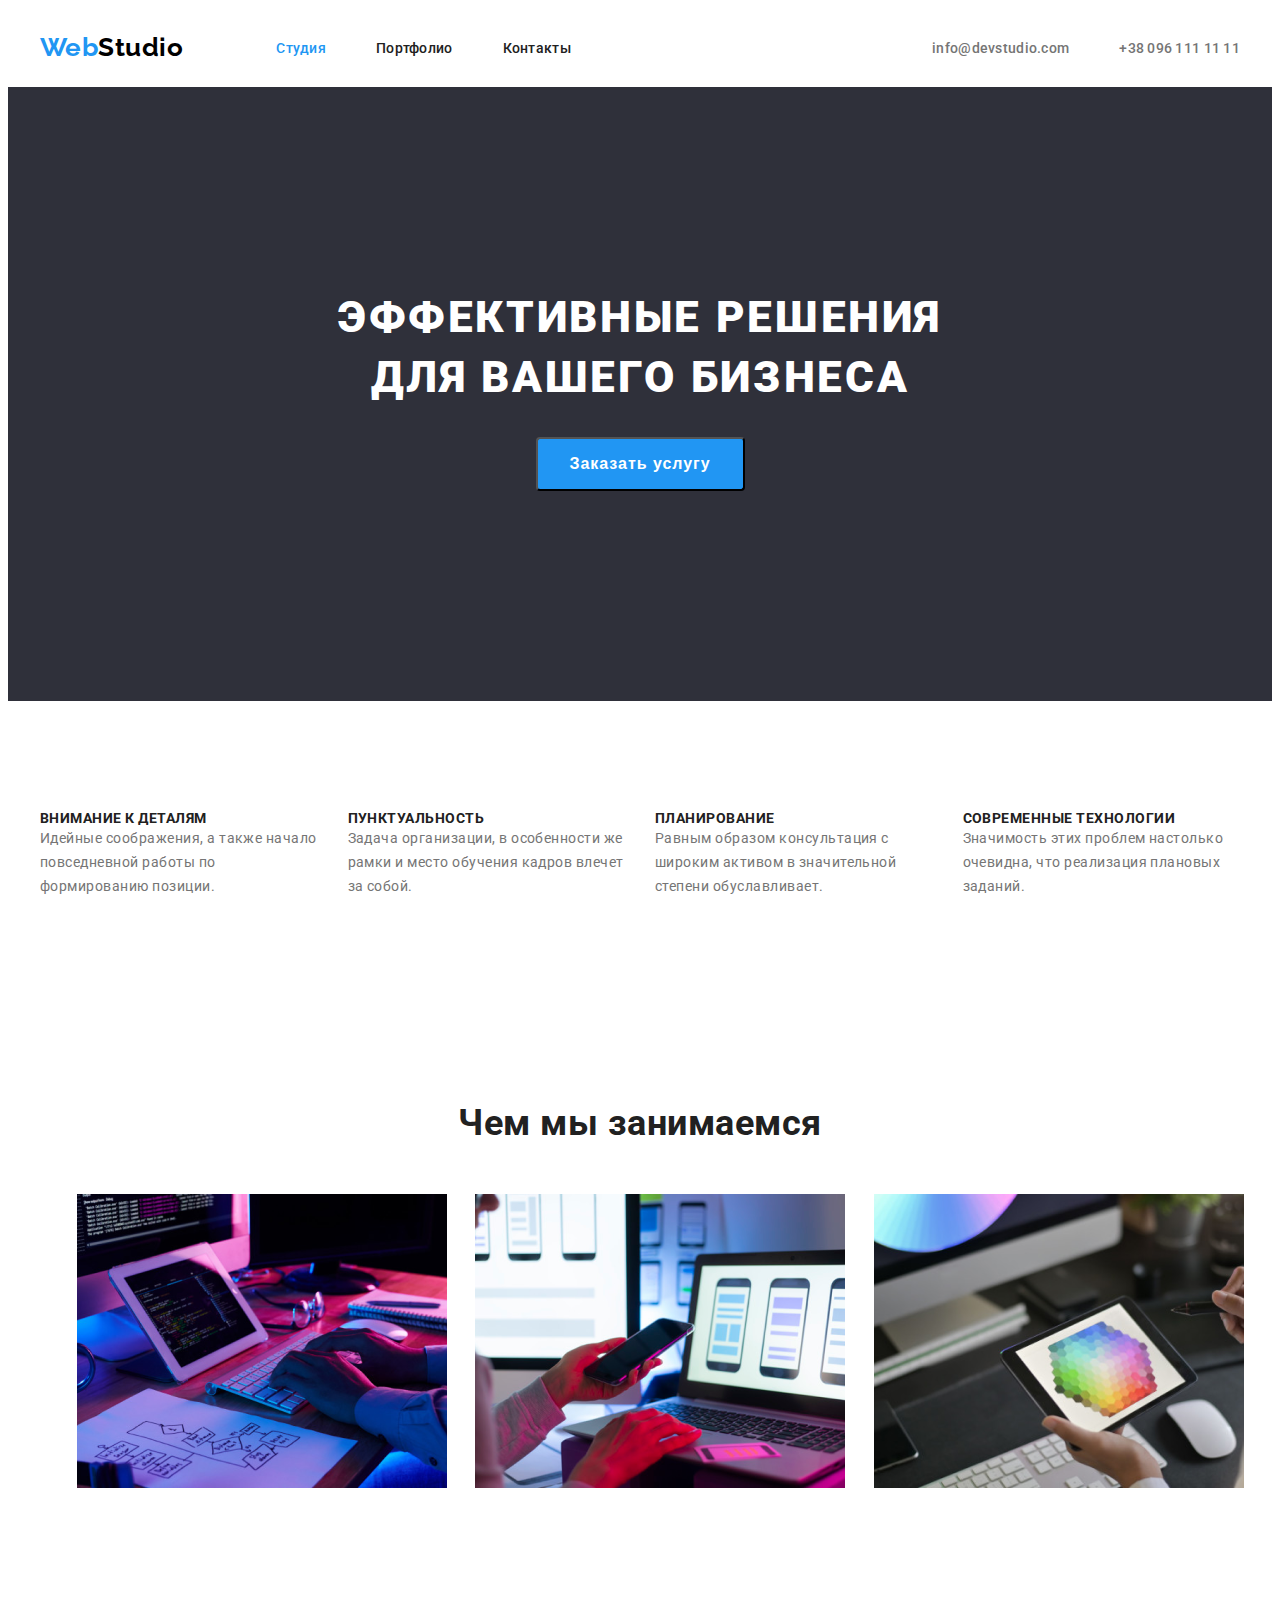
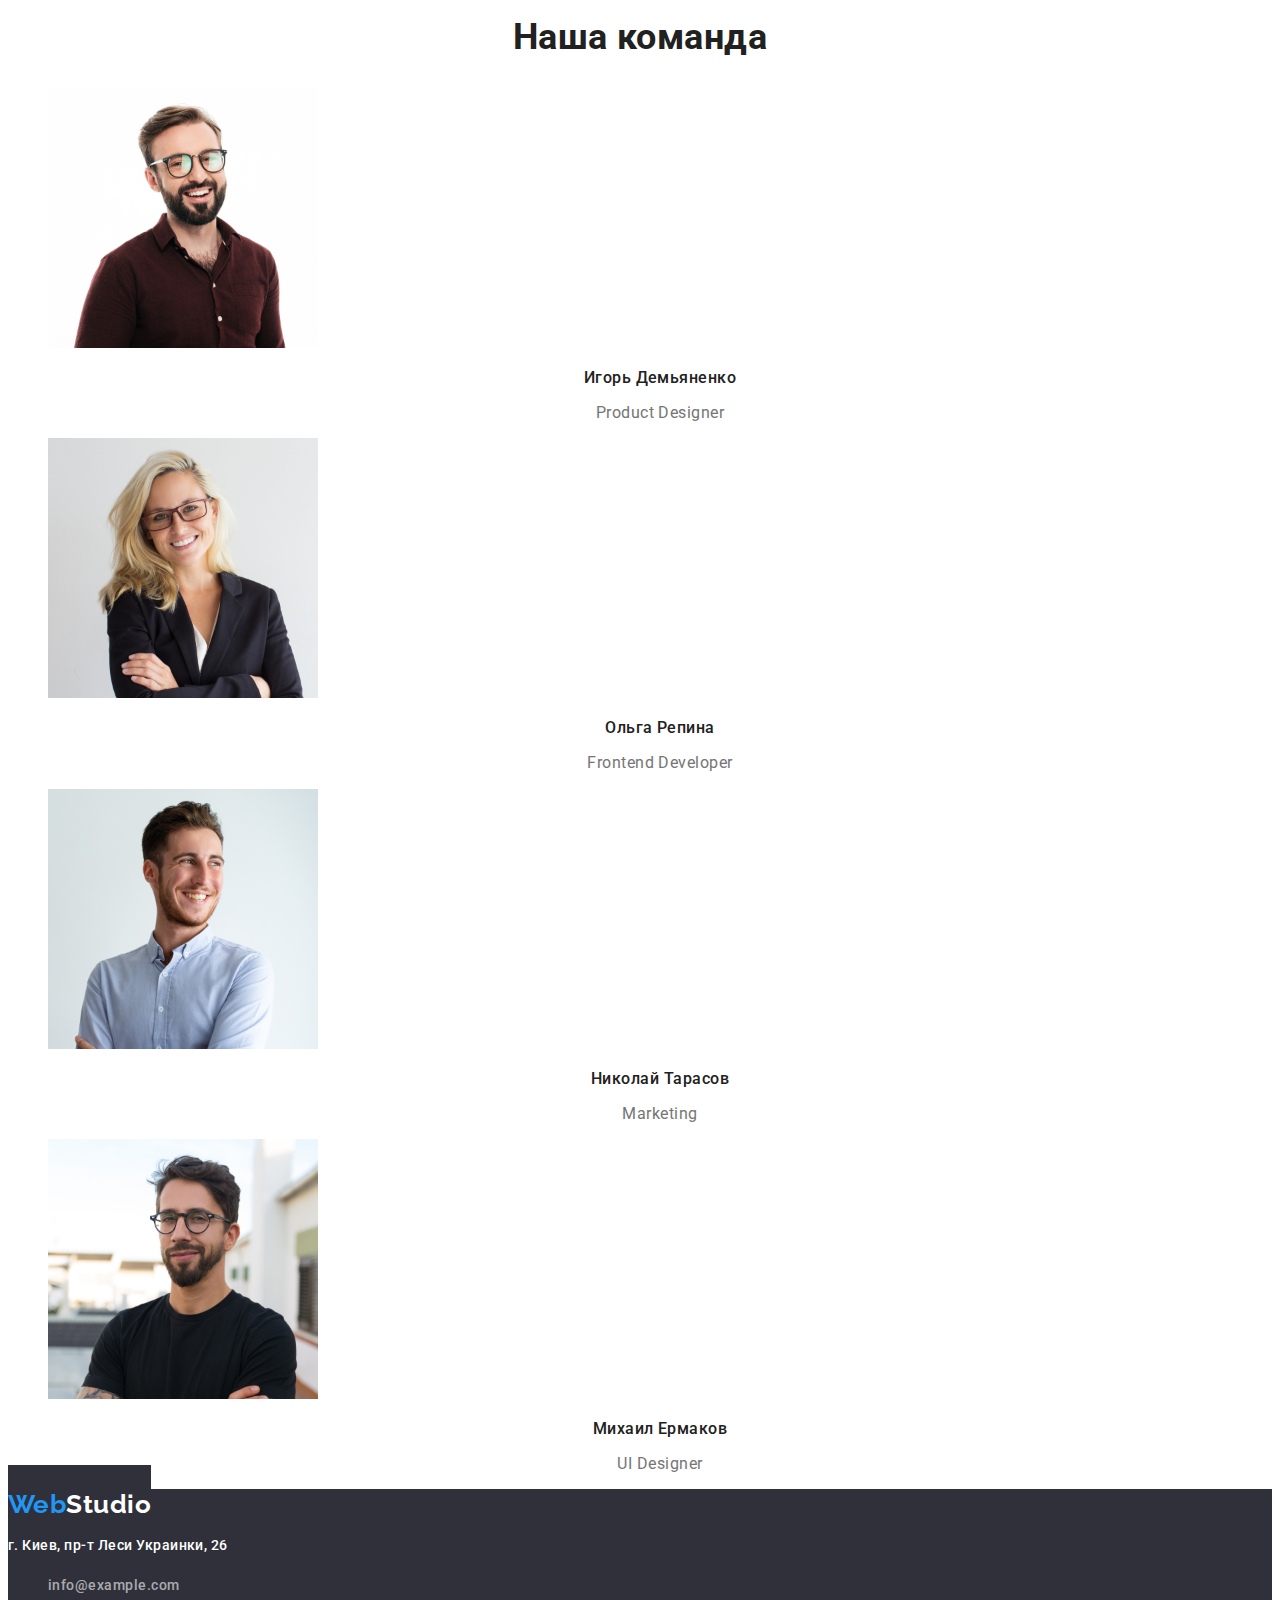
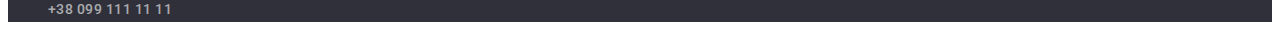
==== commit c396ff57: "1" ====
--- a/index.html
+++ b/index.html
@@ -18,7 +18,7 @@
     <header class="main-header">
         <div class="container">
             
-        <nav>
+        <nav class="navigation">
         <a href="#" class="logo"> <span class="logo-web">Web</span>Studio</a>
         
         <ul class="navigation-list">
@@ -28,7 +28,6 @@
         
     </ul>
     </nav>
-    
         <ul class="contacts-list">
              <li class="contacts-list-item"><a class="contacts-list-item-link" href="mailto:info@devstudio.com">info@devstudio.com</a></li>
              <li class="contacts-list-item"><a class="contacts-list-item-link" href="tel:+380961111111">+38 096 111 11 11</a></li>
@@ -40,13 +39,16 @@
         
         <!--hero-->
         <section class="hero">
-            <h1 class="hero-title">Эффективные решения для вашего бизнеса</h1>
-            <a class="hero-link button" href="#">Заказать услугу</a>
+            <div class="container">
+                <h1 class="hero-title">Эффективные решения для вашего бизнеса</h1>
+                <button class="hero-button" type="button">Заказать услугу</button>
+            </div>
         </section>
 
         
         <section class="about">
-            <h2 class="about-title">Почему мы</h2>
+            <div class="container">
+            <h2 class="about-title" hidden>Почему мы</h2>
             <ul class="about-list">
             <li class="about-list-item"> <h3 class="about-list-item-title">Внимание к деталям</h3>
              <p class="about-list-item-discription">Идейные соображения, а также начало повседневной работы по формированию позиции.</p>
@@ -64,15 +66,18 @@
              <p class="about-list-item-discription">Значимость этих проблем настолько очевидна, что реализация плановых заданий.</p>
             </li>
             </ul>
+            </div>
         </section>
 
         <!--чем мы занимаемся-->
         <section class="works">
             <h2 class="works-title">Чем мы занимаемся</h2>
         <ul class="works-list">
+            
             <li class="works-list-item"><img src="./img/планшет+клава.png" alt="Человек печатает на клавиатуре" width="370" height="294"></li>
             <li class="works-list-item"><img src="./img/ноут.png" alt="Человек работает с ноутбуком и смартфоном" width="370" height="294"></li>
             <li class="works-list-item"><img src="./img/планшет.png" alt="Человек работает с планшетом" width="370" height="294"></li>
+            
         </ul>
         </section>
 
--- a/css/styles.css
+++ b/css/styles.css
@@ -28,25 +28,33 @@
 .container {
   width: 1230px;
   margin: 0 auto;
-  padding-left: 15;
-  padding-right: 15;
-}
-.main-header.container {
-  display: flex;
+  padding-left: 15px;
+  padding-right: 15px;
+}
+
+.navigation-list,
+.about-list {
+  padding: 0px;
+  display: flex;
+  align-items: center;
+}
+
+.contacts-list {
+  padding: 0px;
+  display: flex;
+  align-items: center;
+  margin-left: auto;
 }
 
 /*BUTTON*/
-.hero-link.button {
-  display: flex;
+.hero-button {
   min-width: 200px;
   padding: 10px 32px;
   font-weight: 700;
   font-size: 16px;
-  line-height: 1.87px;
+  line-height: 1.87em;
   color: var(--primery-white);
   background-color: var(--primery-blue);
-  align-items: center;
-  text-align: center;
   letter-spacing: 0.06em;
   border-radius: 4px;
 }
@@ -72,10 +80,13 @@
 }
 /*---HEADER---*/
 
-.main-header {
-}
-
+.main-header .container {
+  display: flex;
+  align-items: center;
+}
 .navigation {
+  display: flex;
+  align-items: center;
 }
 
 .logo {
@@ -84,6 +95,8 @@
   font-size: 26px;
   line-height: 31px;
   color: #000000;
+  margin-right: 93px;
+  padding: 24px 0px;
 }
 
 .logo-web {
@@ -101,7 +114,14 @@
   margin: 0px;
 }
 
-.navigation-list-item {
+.navigation-list-item:not(:last-child),
+.contacts-list-item:not(:last-child) {
+  margin-right: 50px;
+}
+
+.navigation-list-item-link,
+.contacts-list-item-link {
+  padding: 32px 0;
 }
 
 .navigation-list-item-link {
@@ -122,10 +142,6 @@
   color: var(--primery-blue);
 }
 
-.contacts-list {
-  margin: 0px;
-}
-
 .contacts-list-item {
 }
 
@@ -144,12 +160,15 @@
 
 /*HERO*/
 .hero {
+  padding-top: 200px;
+  padding-bottom: 210px;
   background-color: #2f303a;
-  outline: red;
+  text-align: center;
 }
 
 .hero-title {
-  margin: 0px;
+  width: 700px;
+  margin: 0 auto 30px;
   font-weight: 900;
   font-size: 44px;
   line-height: 60px;
@@ -158,18 +177,13 @@
   text-transform: uppercase;
   color: #ffffff;
 }
-
-.hero-link {
-  font-weight: 800;
-  font-size: 16px;
-  line-height: 1.87px;
-
-  color: var(--primery-white);
-}
 /*HERO END*/
 
 /*ABOUT*/
-.about {
+.about,
+.works {
+  padding-top: 94px;
+  padding-bottom: 94px;
 }
 
 .about-title {
@@ -180,12 +194,22 @@
 }
 
 .about-list-item {
+  width: calc((100% - 3 * 30px) / 4);
+}
+
+.about-list-item:not(:last-child) {
+  margin-right: 30px;
+}
+
+.about-list-item-title,
+.about-list-item-discription {
+  margin: 0 0;
 }
 
 .about-list-item-title {
   font-weight: 700;
   font-size: 14px;
-  line-height: 1.14px;
+  line-height: 1.14em;
   color: var(--primery-black);
   text-transform: uppercase;
 }
@@ -193,7 +217,7 @@
 .about-list-item-discription {
   font-weight: 400;
   font-size: 14px;
-  line-height: 1.71px;
+  line-height: 1.71em;
   color: var(--primery-grey);
 }
 /*ABOUT END*/
@@ -205,12 +229,19 @@
 .works-title {
   font-weight: 700;
   font-size: 36px;
-  line-height: 1.16px;
-  text-align: center;
-  color: var(--primery-black);
+  line-height: 1.16em;
+  text-align: center;
+  color: var(--primery-black);
+  padding-bottom: 0px;
+  border: 0px;
+  margin-top: 0px;
+  margin-bottom: 50px;
 }
 
 .works-list {
+  display: flex;
+  margin: 0px;
+  justify-content: space-evenly;
 }
 
 .works-list-item {
@@ -224,7 +255,7 @@
 .team-title {
   font-weight: 700;
   font-size: 36px;
-  line-height: 1.17px;
+  line-height: 1.17em;
   text-align: center;
   color: var(--primery-black);
 }
@@ -238,7 +269,7 @@
 .team-member {
   font-weight: 500;
   font-size: 16px;
-  line-height: 1.19px;
+  line-height: 1.19em;
   text-align: center;
   color: var(--primery-black);
 }
@@ -246,7 +277,7 @@
 .team-member-discriptin {
   font-weight: 400;
   font-size: 16px;
-  line-height: 1.19px;
+  line-height: 1.19em;
   text-align: center;
   color: var(--primery-grey);
 }
@@ -265,7 +296,7 @@
 .address-discription {
   font-weight: 500;
   font-size: 14px;
-  line-height: 1.71px;
+  line-height: 1.71em;
   color: var(--primery-white);
 }
 
@@ -278,7 +309,7 @@
 .address-link {
   font-weight: 500;
   font-size: 14px;
-  line-height: 1.71pxpx;
+  line-height: 1.71em;
   color: rgba(255, 255, 255, 0.6);
 }
 /*---FOOTER END---*/
@@ -298,7 +329,7 @@
 .projects-list-title {
   font-weight: 700;
   font-size: 18px;
-  line-height: 2px;
+  line-height: 2em;
   letter-spacing: 0.06em;
 
   color: var(--primery-black);
@@ -307,6 +338,6 @@
 .projects-list-discription {
   font-weight: 400;
   font-size: 16px;
-  line-height: 1.87px;
+  line-height: 1.87em;
   color: var(--primery-grey);
 }
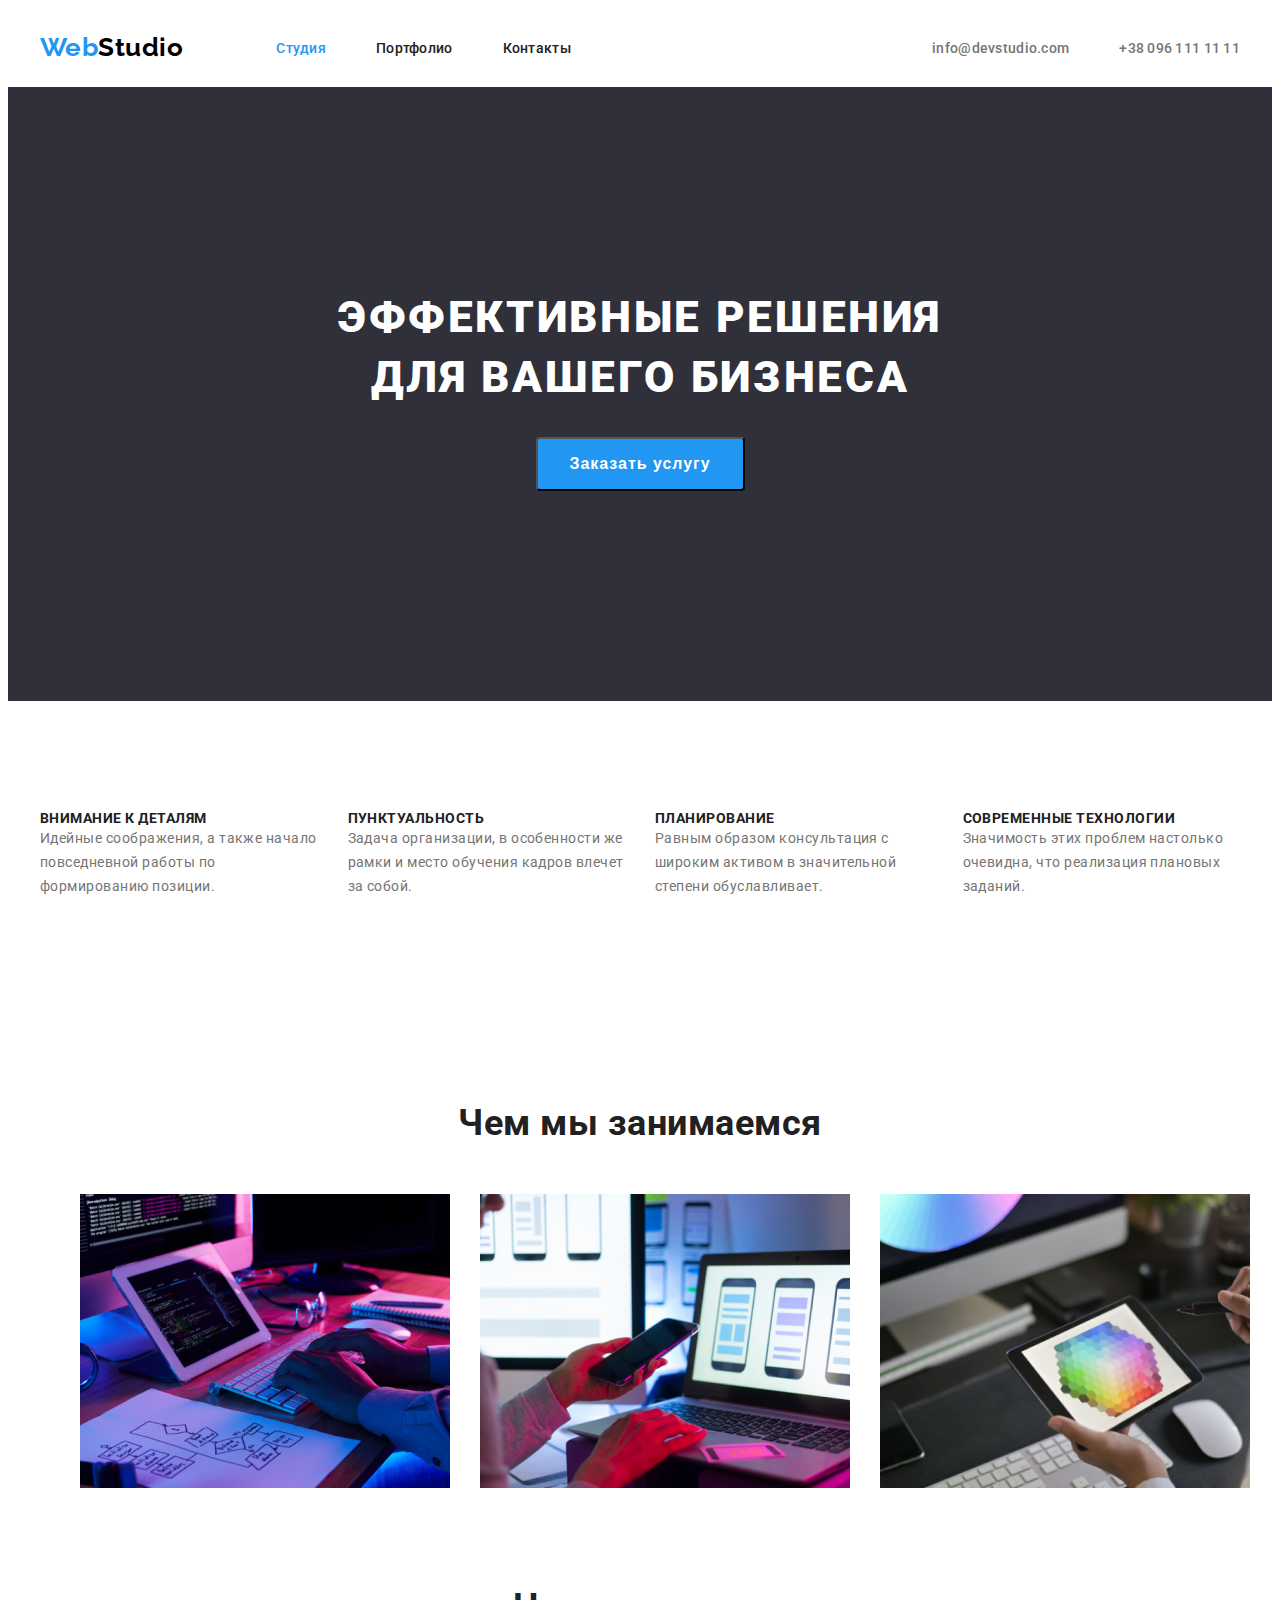
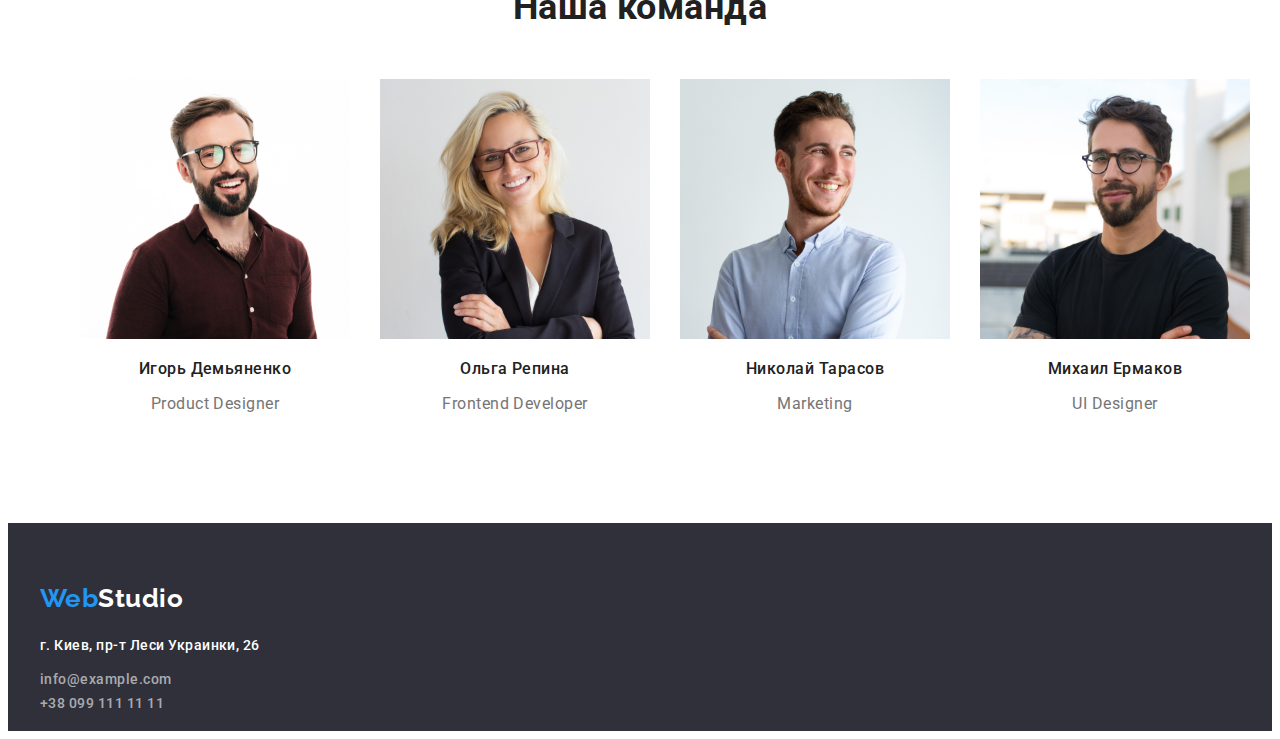
==== commit c6644681: "рп" ====
--- a/index.html
+++ b/index.html
@@ -71,20 +71,23 @@
 
         <!--чем мы занимаемся-->
         <section class="works">
+            <div class="container">
             <h2 class="works-title">Чем мы занимаемся</h2>
         <ul class="works-list">
-            
             <li class="works-list-item"><img src="./img/планшет+клава.png" alt="Человек печатает на клавиатуре" width="370" height="294"></li>
             <li class="works-list-item"><img src="./img/ноут.png" alt="Человек работает с ноутбуком и смартфоном" width="370" height="294"></li>
             <li class="works-list-item"><img src="./img/планшет.png" alt="Человек работает с планшетом" width="370" height="294"></li>
             
         </ul>
+        </div>
         </section>
 
         <!--Наша команда-->
         <section class="team">
+            <div class="container">
             <h2 class="team-title">Наша команда</h2>
             <ul class="team-list">
+                
                 <li class="team-list-item">
                     <img src="./img/team/ИгорьДемьяненко.jpg" alt="Игорь Демьяненко" width="270" height="260">
                 <h3 class="team-member">Игорь Демьяненко</h3>
@@ -102,11 +105,14 @@
                 <h3 class="team-member">Михаил Ермаков</h3>
                 <p class="team-member-discriptin">UI Designer</p>
             </li>
+            
             </ul>
         </section>
+        </div>
     </main>
 
     <footer class="footer">
+        <div class="container">
         <a class="logo footer" href="#"> <span class="logo-web">Web</span>Studio</a>
 
         <address class="address">
@@ -116,6 +122,7 @@
             <li class="address-list-item"><a class="address-link" href="tel:+380991111111">+38 099 111 11 11</a></li>
             </ul>
     </address>
+    </div>
     </footer>
 
     
--- a/css/styles.css
+++ b/css/styles.css
@@ -64,7 +64,7 @@
   padding: 6px 22px;
   font-weight: 500;
   font-size: 16px;
-  line-height: 1.62px;
+  line-height: 1.62em;
   text-align: center;
   letter-spacing: 0.03em;
   border-radius: 4px;
@@ -103,13 +103,6 @@
   color: var(--primery-blue);
 }
 
-.logo.footer {
-  font-family: Raleway;
-  font-weight: 700;
-  font-size: 26px;
-  line-height: 31px;
-  color: var(--primery-white);
-}
 .navigation-list {
   margin: 0px;
 }
@@ -241,16 +234,16 @@
 .works-list {
   display: flex;
   margin: 0px;
-  justify-content: space-evenly;
 }
 
 .works-list-item {
 }
+.works-list-item:not(:last-child) {
+  margin-right: 30px;
+}
 /*---WORKS END---*/
 
 /*---TEAM---*/
-.team {
-}
 
 .team-title {
   font-weight: 700;
@@ -258,12 +251,18 @@
   line-height: 1.17em;
   text-align: center;
   color: var(--primery-black);
+  margin: 0px;
+  padding-bottom: 50px;
 }
 
 .team-list {
-}
-
-.team-list-item {
+  margin: 0px;
+  display: flex;
+  padding-bottom: 94px;
+}
+
+.team-list-item:not(:last-child) {
+  padding-right: 30px;
 }
 
 .team-member {
@@ -284,9 +283,22 @@
 /*---TEAM END---*/
 
 /*---FOOTER---*/
+.footer .container {
+}
 
 .footer {
+  display: flex;
   background-color: #2f303a;
+  padding-top: 60px;
+}
+
+.logo.footer {
+  font-family: Raleway;
+  font-weight: 700;
+  font-size: 26px;
+  line-height: 31px;
+  color: var(--primery-white);
+  padding: 0px;
 }
 
 .address {
@@ -298,9 +310,13 @@
   font-size: 14px;
   line-height: 1.71em;
   color: var(--primery-white);
+  margin: 0px;
+  margin-top: 20px;
 }
 
 .address-list {
+  margin-top: 10px;
+  padding: 0px;
 }
 
 .address-list-item {
@@ -319,11 +335,35 @@
 /*-----------------------------------PORTFOLIO--------------------*/
 
 /*--PROJECTS--*/
-
+.page-title {
+  display: none;
+}
+.filter-botoms .container {
+}
+
+.filter-botoms {
+  display: flex;
+  justify-items: center;
+  margin: 0px;
+  margin-top: 94px;
+  padding-left: 295px;
+}
+.filter-botoms :not(:last-child) {
+  padding-right: 8px;
+}
+
+.projects-list .container {
+}
 .projects-list {
+  display: flex;
+  flex-wrap: wrap;
+  margin-top: 34px;
+  padding: 0px;
 }
 
 .projects-list-item {
+  padding: 0px;
+  width: 370px;
 }
 
 .projects-list-title {
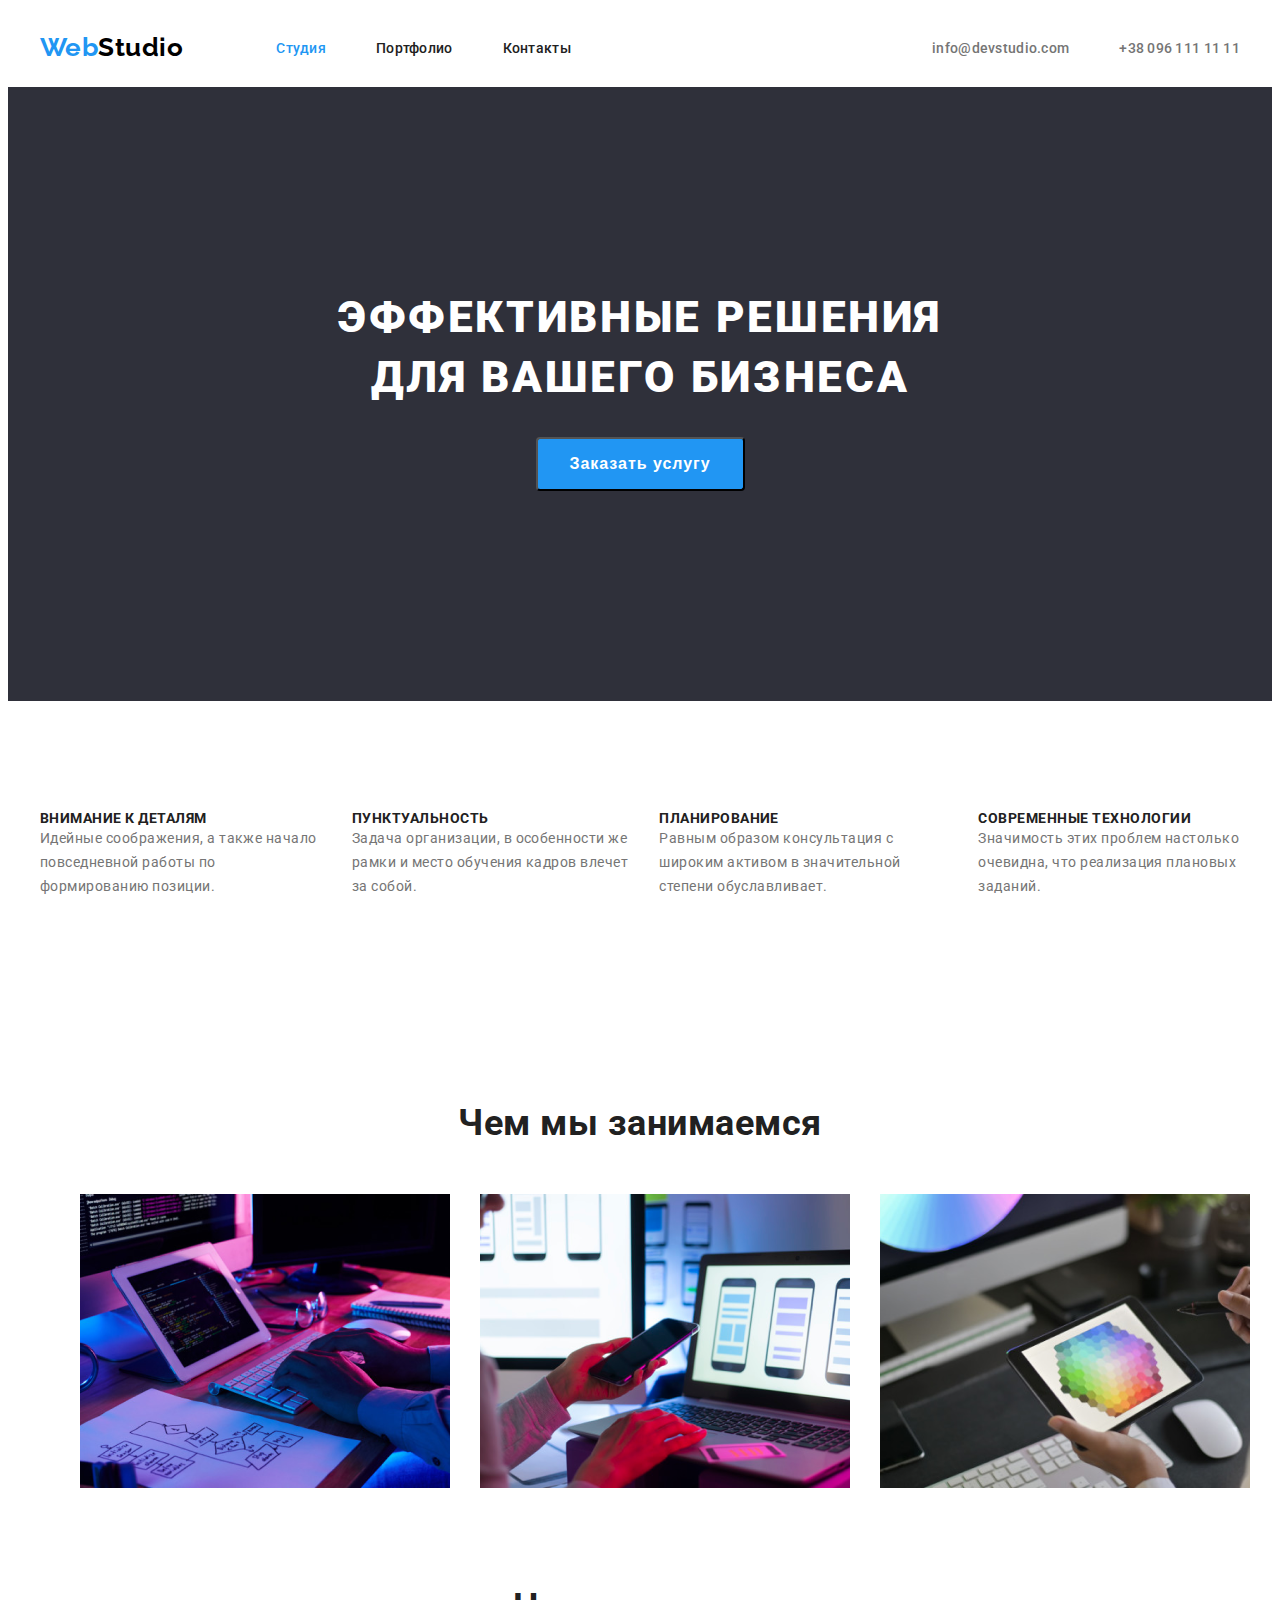
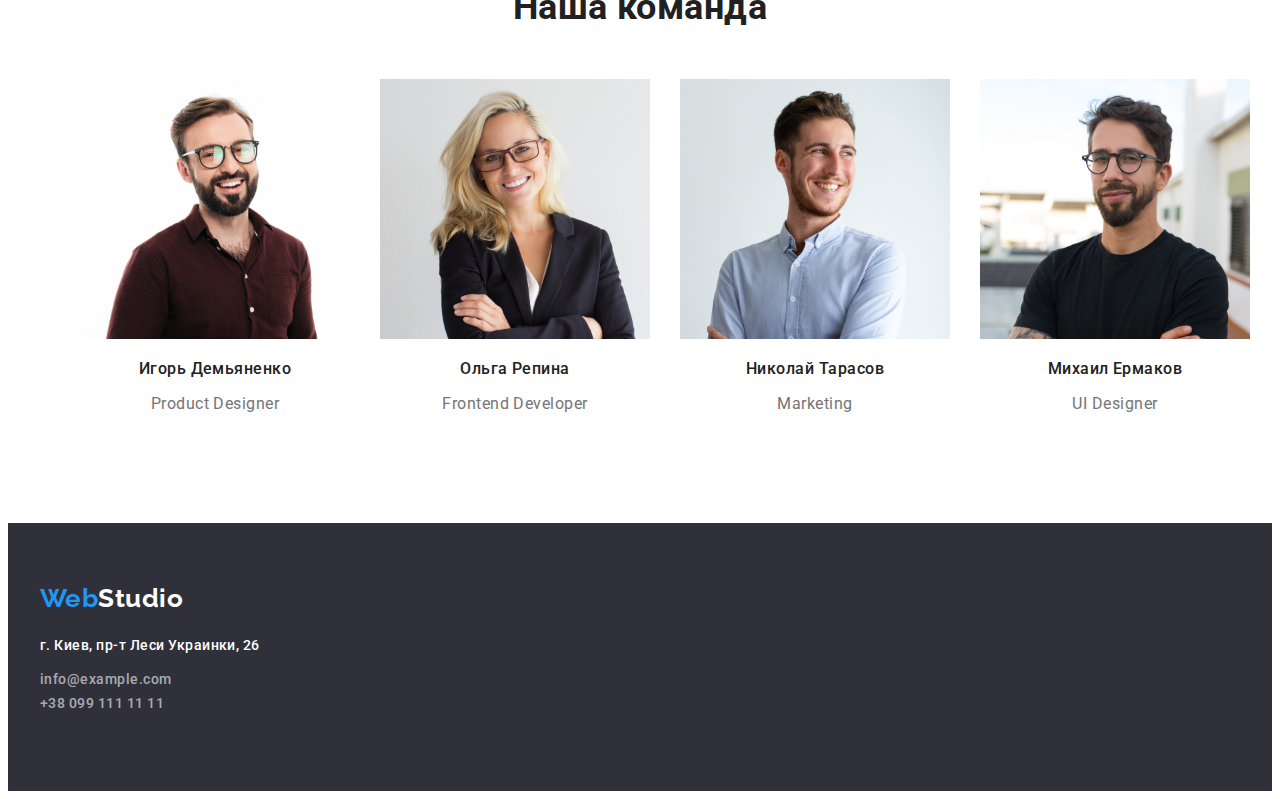
==== commit 812d93f3: "фа" ====
--- a/index.html
+++ b/index.html
@@ -107,8 +107,9 @@
             </li>
             
             </ul>
+            </div>
         </section>
-        </div>
+        
     </main>
 
     <footer class="footer">
--- a/css/styles.css
+++ b/css/styles.css
@@ -187,7 +187,7 @@
 }
 
 .about-list-item {
-  width: calc((100% - 3 * 30px) / 4);
+  width: (calc(100% - 3 * 30px) / 4);
 }
 
 .about-list-item:not(:last-child) {
@@ -298,7 +298,7 @@
   font-size: 26px;
   line-height: 31px;
   color: var(--primery-white);
-  padding: 0px;
+  padding: 0;
 }
 
 .address {
@@ -354,16 +354,22 @@
 
 .projects-list .container {
 }
+
 .projects-list {
   display: flex;
   flex-wrap: wrap;
   margin-top: 34px;
   padding: 0px;
+  margin-bottom: 94px;
+}
+.projects-list:nth-child(3n) {
+  padding: 0px;
+  width: (calc(100% - 2 * 30px) / 3);
+  margin-right: 30px;
 }
 
 .projects-list-item {
-  padding: 0px;
-  width: 370px;
+  width: (calc(100% - 2 * 30px) / 3);
 }
 
 .projects-list-title {
@@ -371,6 +377,7 @@
   font-size: 18px;
   line-height: 2em;
   letter-spacing: 0.06em;
+  margin: 0px;
 
   color: var(--primery-black);
 }
@@ -380,4 +387,15 @@
   font-size: 16px;
   line-height: 1.87em;
   color: var(--primery-grey);
-}
+  margin: 0px;
+}
+
+.img {
+  display: block;
+  max-width: 100%;
+  height: auto;
+}
+
+.address {
+  padding-bottom: 60px;
+}
